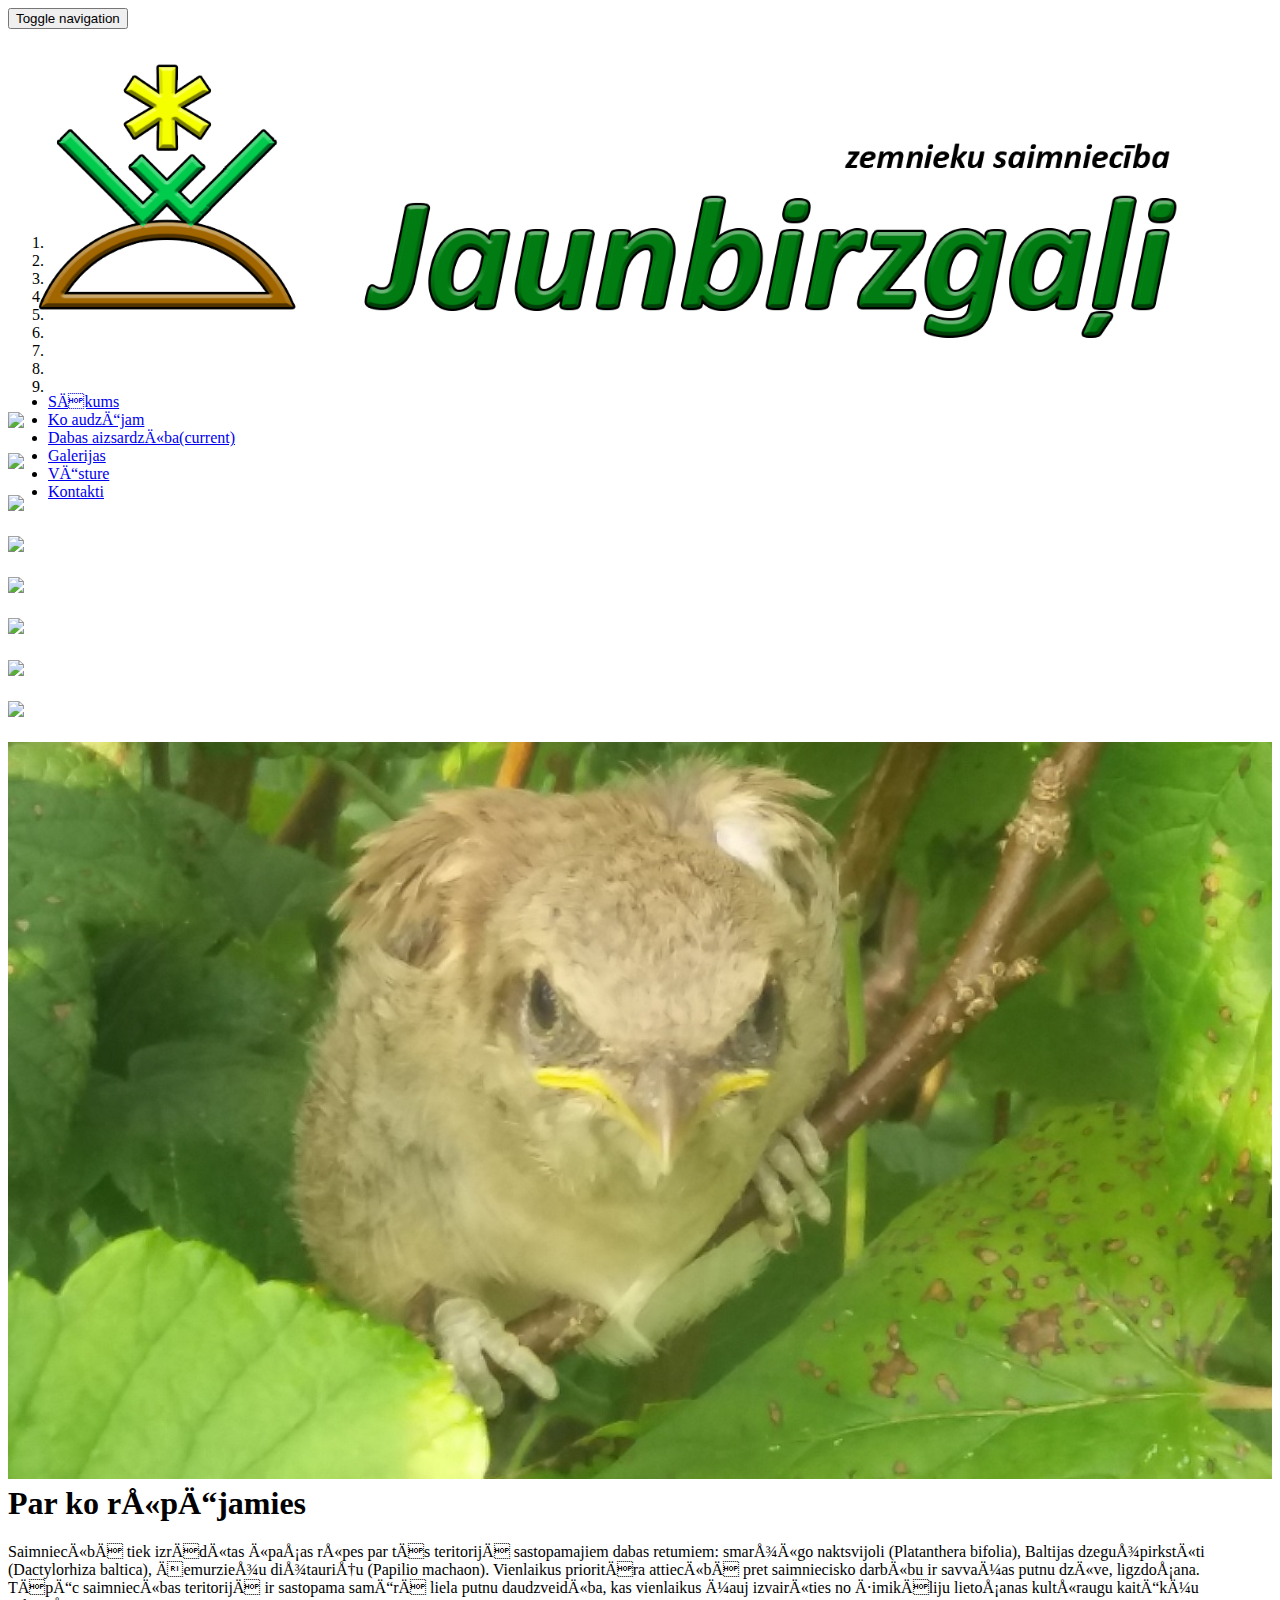
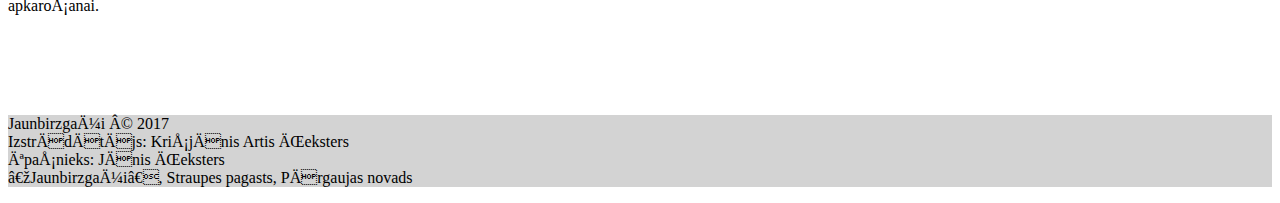
==== DabasAizsardziba.html @ adf0c301 "index > jaunbirzgali.lv" ====
<!DOCTYPE html>
<html lang="lv-LV">
    <head>
        <title>Jaunbirzgaļi zemnieku saimnieciba</title>
        <meta content="Sainmiecībā aizsargājie augi: Smaržīgā naktsvijole, Baltijas dzegužpirkstīte, Čemurziežu dižtauriņš. Putnu daudzveidība ļauj izvairīties no ķimikāliju lietošans" name="description">
        <link rel="stylesheet" href="assets/css/bootstrap.css" media="screen" title="no title" charset="utf-8">
        <link rel="stylesheet" href="assets/css/bootstrap.min.css" media="screen" title="no title" charset="utf-8">
        <link rel="stylesheet" href="assets/css/custom.css" media="screen" title="no title" charset="utf-8">
<link rel="icon" href="assets/img/LittleLogo.png">
            
    </head>
    <body >
      <!-- Fixed navbar -->
    <nav class="navbar navbar-default navbar-fixed-top">
      <div class="container">
        <div class="navbar-header">
          <button type="button" class="navbar-toggle collapsed" data-toggle="collapse" data-target="#navbar" aria-expanded="false" aria-controls="navbar">
            <span class="sr-only">Toggle navigation</span>
            <span class="icon-bar"></span>
            <span class="icon-bar"></span>
            <span class="icon-bar"></span>
          </button>
          <a class="navbar-brand" href="http://jaunbirzgali.lv"><img src="assets/img/Logo_v3.png" alt="z/s Jaunbirzgaļi"></a>
        </div>
        <div id="navbar" class="navbar-collapse collapse">
          <ul class="nav navbar-nav navbar-right">
            <li><a href="http://jaunbirzgali.lv">Sākums</a></li>
            <li><a href="KoAudzejam">Ko audzējam</a></li>
            <li class="active"><a href="DabasAizsardziba">Dabas aizsardzība<span class="sr-only">(current)</span></a></li>
            <li><a href="Galerijas">Galerijas</a></li>
            <li><a href="Vesture">Vēsture</a></li>
            <li><a href="Kontakti">Kontakti</a></li>
          </ul>
        </div><!--/.nav-collapse -->
      </div>
    </nav>
    <div class="container theme-showcase" role="main">
     <div class="row">
        <div class="col-sm-9">
                      <!-- Carousel Card -->
            <div class="card card-raised card-carousel">
              <div id="carousel-example-generic" class="carousel slide" data-ride="carousel">
                <div class="carousel slide" data-ride="carousel">

                  <!-- Indicators -->
                  <ol class="carousel-indicators">
                    <li data-target="#carousel-example-generic" data-slide-to="0" class="active"></li>
                    <li data-target="#carousel-example-generic" data-slide-to="1"></li>
                    <li data-target="#carousel-example-generic" data-slide-to="2"></li>
                    <li data-target="#carousel-example-generic" data-slide-to="3"></li>
                    <li data-target="#carousel-example-generic" data-slide-to="4"></li>
                    <li data-target="#carousel-example-generic" data-slide-to="5"></li>
                    <li data-target="#carousel-example-generic" data-slide-to="6"></li>
                    <li data-target="#carousel-example-generic" data-slide-to="7"></li>
                    <li data-target="#carousel-example-generic" data-slide-to="8"></li>
                  </ol>
                  <!-- Wrapper for slides -->
                  <div class="carousel-inner">
                    <div class="item active">
                      <img src="assets\img\Slider\20160506_143411.jpg">
                      <div class="carousel-caption">
                        <h4></h4>
                      </div>
                    </div>
                    <div class="item">
                      <img src="assets\img\Slider\20160624_213019.jpg">
                      <div class="carousel-caption">
                        <h4></h4>
                      </div>
                    </div>
                    <div class="item">
                      <img src="assets\img\Slider\DSCF1149.jpg">
                      <div class="carousel-caption">
                        <h4></h4>
                      </div>
                    </div>
                    <div class="item">
                      <img src="assets\img\Slider\DSCF2292.jpg">
                      <div class="carousel-caption">
                        <h4></h4>
                      </div>
                    </div>
                    <div class="item">
                      <img src="assets\img\Slider\DSCF3163.jpg">
                      <div class="carousel-caption">
                        <h4></h4>
                      </div>
                    </div>
                    <div class="item">
                      <img src="assets\img\Slider\DSCF4094.jpg">
                      <div class="carousel-caption">
                        <h4></h4>
                      </div>
                    </div>
                    <div class="item">
                      <img src="assets\img\Slider\DSCF5005.jpg">
                      <div class="carousel-caption">
                        <h4></h4>
                      </div>
                    </div>
                    <div class="item">
                      <img src="assets\img\Slider\DSCF5130.JPG">
                      <div class="carousel-caption">
                        <h4></h4>
                      </div>
                    </div>
                    <div class="item">
                      <img src="assets\img\Slider\BrCak.jpg">
                      <div class="carousel-caption">
                        <h4></h4>
                      </div>
                    </div>
                  </div>

                  <!-- Controls -->
                  <div class="shownArrows">
                  <a class="left carousel-control" href="#carousel-example-generic" data-slide="prev">
                    <i class="material-icons"></i>
                  </a>
                  <a class="right carousel-control" href="#carousel-example-generic" data-slide="next">
                    <i class="material-icons"></i>                  
                  </a>
                  </div>
                  <div class="hiddenArrows">
                      <a class="left carousel-control" href="#carousel-example-generic" role="button" data-slide="prev">
                      <div class="left carousel-control2">
                        <span class="glyphicon glyphicon-chevron-left"></span>
                      </div>
                                </a>
                      <a class="right carousel-control" href="#carousel-example-generic" role="button" data-slide="next">
                      <div class="right carousel-control2">
                        <span class="glyphicon glyphicon-chevron-right"></span>
                        </div>
                        </a>
                    </div>
                </div>
              </div>
            </div>
            <!-- End Carousel Card -->
            </div>
            <div class="col-sm-3">
          <div class="page-header">
              <h1>Par ko rūpējamies</h1>
            </div>
            <div class="well">
              <p>Saimniecībā tiek izrādītas īpašas rūpes par tās teritorijā sastopamajiem dabas retumiem: smaržīgo naktsvijoli (Platanthera bifolia), Baltijas dzegužpirkstīti (Dactylorhiza baltica), čemurziežu dižtauriņu (Papilio machaon). Vienlaikus prioritāra attiecībā pret saimniecisko darbību ir savvaļas putnu dzīve, ligzdošana. Tāpēc saimniecības teritorijā ir sastopama samērā liela putnu daudzveidība, kas vienlaikus ļauj izvairīties no ķimikāliju lietošanas kultūraugu kaitēkļu apkarošanai.</p>
            </div>
        </div>
      </div><!-- Row -->
    </div> <!-- /container -->
</body>
<footer class="container-fluid text-center bg-lightgray">

        <div class="copyrights" style="margin-top:25px;">
            <p>Jaunbirzgaļi © 2017
                <br>
                <span>Izstrādātājs: Krišjānis Artis Čeksters</span>
                <br>
                <span>Īpašnieks: Jānis Čeksters</span>
                <br>
                <span>„Jaunbirzgaļi”, Straupes pagasts, Pārgaujas novads</span>
            </p>
        </div>
</footer>



    <script src="https://ajax.googleapis.com/ajax/libs/jquery/2.2.4/jquery.min.js"></script>
    <script type="text/javascript" src="assets/js/bootstrap.js"></script>
    <script type="text/javascript" src="assets/js/bootstrap.min.js"></script>
    <script type="text/javascript" src="assets/js/custom.js"></script>
</html>
---- assets/css/custom.css ----
.fixed-canvas{
    position: absolute;
    z-index: -1;
}
.container.theme-showcase{
    margin-top: 50px;
    padding-top: 20px;
    top: 50px;
    background-color: #ffffff;
}
a.left.carousel-control{
	cursor: url(../img/arrow-left.png), default;
    width: 50%;
    background-image: none;
}
a.right.carousel-control{
	cursor: url(../img/arrow-right.png), default;
    width: 50%;
    background-image: none;
}
.material-icons{
	position: relative;
    top: 5px;
}
#Tab_transition{
	margin: 50px;
}
.navbar-brand{
    padding-top: 0px;
    width: 400px;
}
.navbar-brand img{
    width: 100%;
}
.navbar.navbar-default.navbar-fixed-top{
    height: 95px;
}
.container.theme-showcase{
    margin-top: 95px;
}
.nav.navbar-nav.navbar-right{
    margin-top:44px;
    background-color: #f8f8f8;
}
.item img{
    width: 100%;
}
.hide-bullets {
    list-style:none;
    margin-left: -40px;
    margin-top:20px;
}
.thumbnail {
    padding: 0;
}
.carousel-inner>.item>img, .carousel-inner>.item>a>img {
    width: 100%;
}
#carousel-bounding-box{
    padding-right: 0px;
    padding-left: 0px;
    padding-top: 15px;
}
#Tab_transition {
    margin: 10px 50px 50px 50px;
}
#Kontkti_saimn{
    float: right;
}
.page-header{
    margin-top: -20px;
}
iframe{
    width: 100%;
    height: 500px;
}
.KoAudzejamHead{
    margin-top: 50px;
}
.navbar-default .navbar-collapse, .navbar-default .navbar-form{
    border-color: transparent;
}
.bg-lightgray{
    background-color:LightGray;
    margin-top: 100px;
}
@media (min-width: 992px) and (max-width: 1200px) {
    .navbar-brand{
        padding-top: 0px;
        width: 300px;
    }
    .navbar.navbar-default.navbar-fixed-top{
        height: 75px;
    }
    .container.theme-showcase{
        margin-top: 75px;
    }
    .nav.navbar-nav.navbar-right{
        margin-top:24px;
    }
}
.hiddenArrows{
    display: none;
}
@media (max-width: 991.5px) {
    .carousel-control2.left {
    background-image: -webkit-linear-gradient(left,rgba(0,0,0,.5) 0,rgba(0,0,0,.0001) 100%); 
    background-image: -o-linear-gradient(left,rgba(0,0,0,.7) 0,rgba(0,0,0,.0001) 100%);
    background-image: -webkit-gradient(linear,left top,right top,from(rgba(0,0,0,.5)),to(rgba(0,0,0,.0001))); 
    background-image: linear-gradient(to right,rgba(0,0,0,.7) 0,rgba(0,0,0,.0001) 100%);
    filter: progid:DXImageTransform.Microsoft.gradient(startColorstr='#80000000', endColorstr='#00000000', GradientType=1);
    background-repeat: repeat-x; 
}
.carousel-control2.right {
    right: 0;
    left: auto;
    background-image: -webkit-linear-gradient(left,rgba(0,0,0,.0001) 0,rgba(0,0,0,.5) 100%);
    background-image: -o-linear-gradient(left,rgba(0,0,0,.0001) 0,rgba(0,0,0,.5) 100%);
    background-image: -webkit-gradient(linear,left top,right top,from(rgba(0,0,0,.0001)),to(rgba(0,0,0,.5)));
    background-image: linear-gradient(to right,rgba(0,0,0,.0001) 0,rgba(0,0,0,.5) 100%);
    filter: progid:DXImageTransform.Microsoft.gradient(startColorstr='#00000000', endColorstr='#80000000', GradientType=1);
    background-repeat: repeat-x;
}
.carousel-control2 {
    position: absolute;
    top: 0;
    bottom: 0;
    width: 20%;
}
 .carousel-control .glyphicon-chevron-right{
    right: 25%;
    margin-right: -10px;
}
.carousel-control .glyphicon-chevron-left{
    left: 25%;
    margin-left: -10px;
}
    .shownArrows{
        display: none !important;
    }
    .hiddenArrows{
        display: block;
    }
  .navbar-header {
      float: none;
  }
  .navbar-left,.navbar-right {
      float: none !important;
  }
  .navbar-toggle {
      display: block;
  }
  .navbar-collapse {
      border-top: 1px solid transparent;
      box-shadow: inset 0 1px 0 rgba(255,255,255,0.1);
  }
  .navbar-fixed-top {
      top: 0;
      border-width: 0 0 1px;
  }
  .navbar-collapse.collapse {
      display: none!important;
  }
  .navbar-nav {
      float: none!important;
      margin-top: 7.5px;
  }
  .navbar-nav>li {
      float: none;
  }
  .navbar-nav>li>a {
      padding-top: 10px;
      padding-bottom: 10px;
  }
  .collapse.in{
      display:block !important;
  }
}
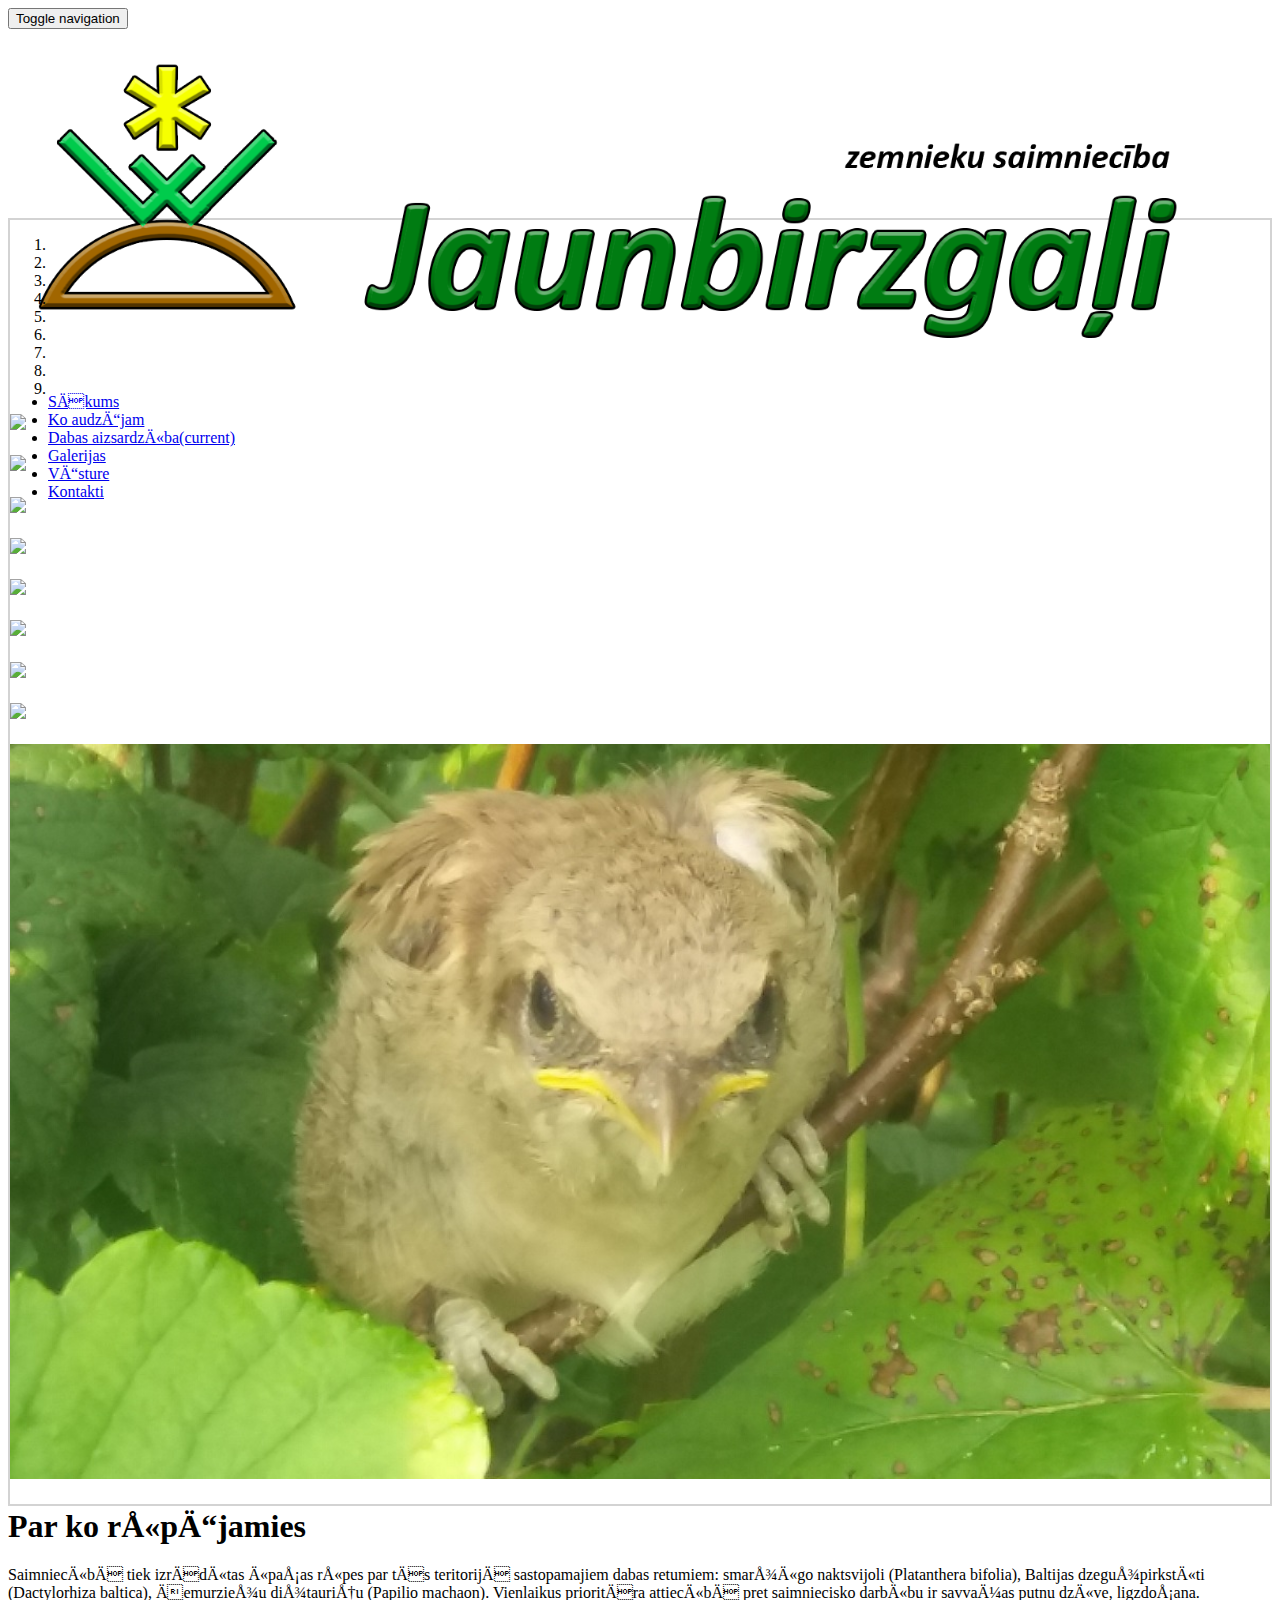
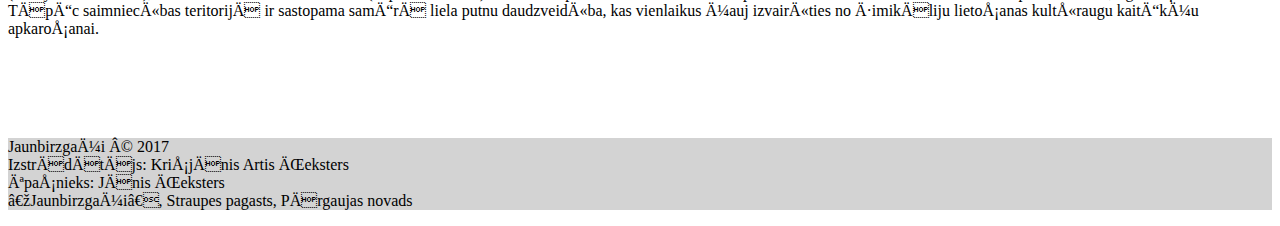
==== commit cbb7b915: "meta data" ====
--- a/DabasAizsardziba.html
+++ b/DabasAizsardziba.html
@@ -1,7 +1,7 @@
 <!DOCTYPE html>
 <html lang="lv-LV">
     <head>
-        <title>Jaunbirzgaļi zemnieku saimnieciba</title>
+        <title>Jaunbirzgaļi, zemnieku saimnieciba|Zemenes|Avenes|Upenes|Dārzeņi</title>
         <meta content="Sainmiecībā aizsargājie augi: Smaržīgā naktsvijole, Baltijas dzegužpirkstīte, Čemurziežu dižtauriņš. Putnu daudzveidība ļauj izvairīties no ķimikāliju lietošans" name="description">
         <link rel="stylesheet" href="assets/css/bootstrap.css" media="screen" title="no title" charset="utf-8">
         <link rel="stylesheet" href="assets/css/bootstrap.min.css" media="screen" title="no title" charset="utf-8">
--- a/assets/css/custom.css
+++ b/assets/css/custom.css
@@ -175,4 +175,20 @@
   .collapse.in{
       display:block !important;
   }
+}
+.table.table-striped{
+    border-bottom: 1px solid lightgrey;
+}
+.carousel.slide{
+    border: 1px solid lightgray;
+}
+.tab-content{
+    border: 1px solid lightgray;
+    border-top: none;
+}
+.tab-pane.fade p:first-child{
+    padding-top: 10px;
+}
+.tab-pane.fade p{
+    padding: 0 10px 0 10px;
 }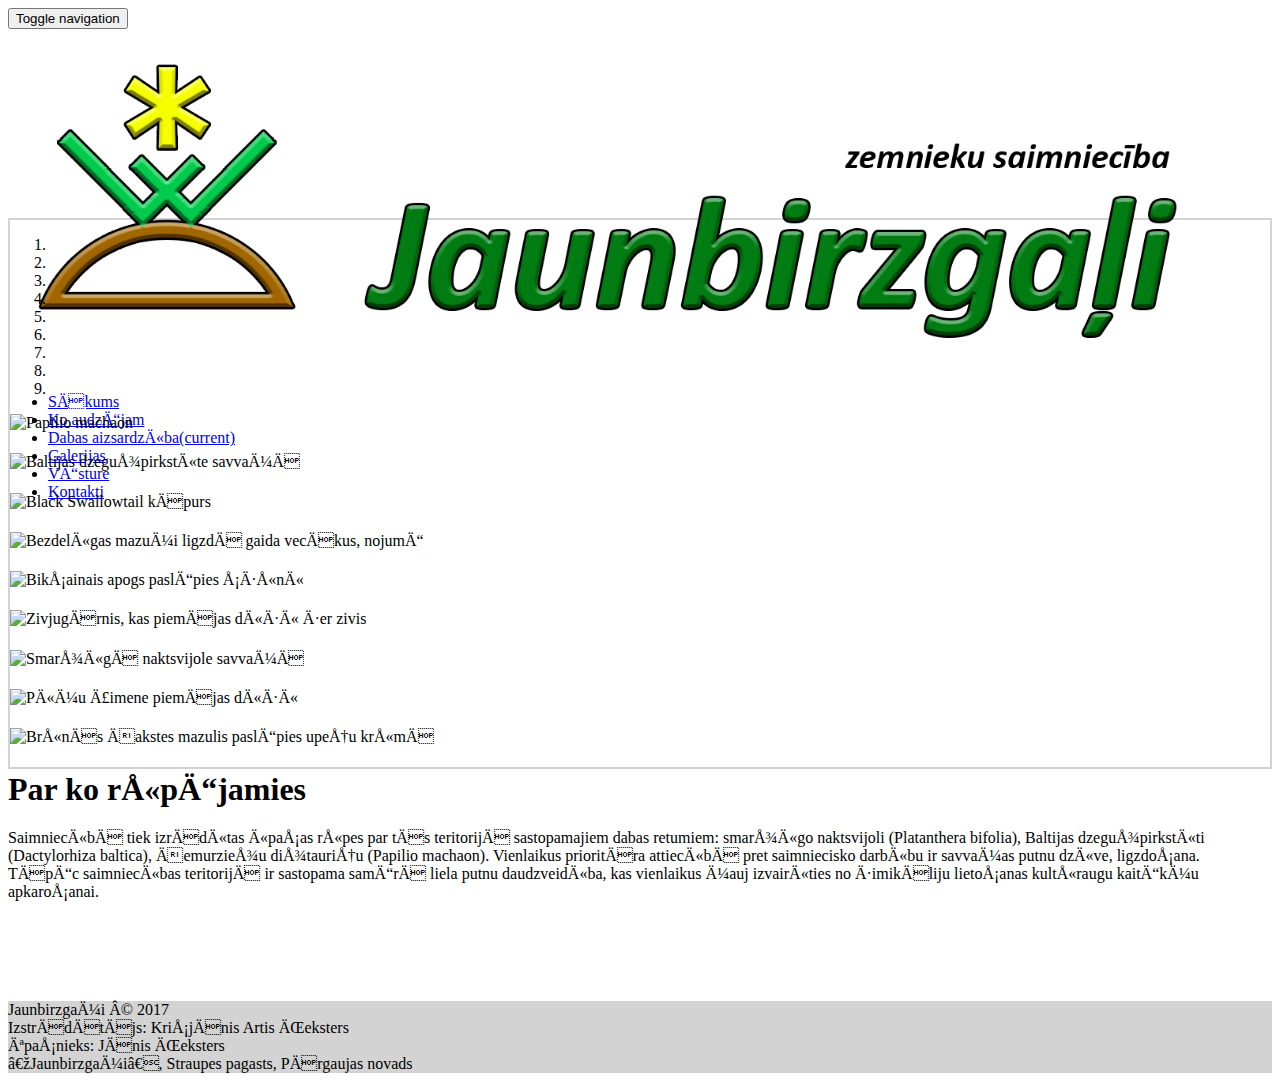
==== commit 2a6751f1: "some file optimizatioon" ====
--- a/DabasAizsardziba.html
+++ b/DabasAizsardziba.html
@@ -3,9 +3,8 @@
     <head>
         <title>Jaunbirzgaļi, zemnieku saimnieciba|Zemenes|Avenes|Upenes|Dārzeņi</title>
         <meta content="Sainmiecībā aizsargājie augi: Smaržīgā naktsvijole, Baltijas dzegužpirkstīte, Čemurziežu dižtauriņš. Putnu daudzveidība ļauj izvairīties no ķimikāliju lietošans" name="description">
-        <link rel="stylesheet" href="assets/css/bootstrap.css" media="screen" title="no title" charset="utf-8">
         <link rel="stylesheet" href="assets/css/bootstrap.min.css" media="screen" title="no title" charset="utf-8">
-        <link rel="stylesheet" href="assets/css/custom.css" media="screen" title="no title" charset="utf-8">
+        <link rel="stylesheet" href="assets/css/custom.min.css" media="screen" title="no title" charset="utf-8">
 <link rel="icon" href="assets/img/LittleLogo.png">
             
     </head>
@@ -57,55 +56,55 @@
                   <!-- Wrapper for slides -->
                   <div class="carousel-inner">
                     <div class="item active">
-                      <img src="assets\img\Slider\20160506_143411.jpg">
+                      <img src="assets\img\Slider\Papilio_machaon.jpg" alt="Papilio machaon">
                       <div class="carousel-caption">
                         <h4></h4>
                       </div>
                     </div>
                     <div class="item">
-                      <img src="assets\img\Slider\20160624_213019.jpg">
+                      <img src="assets\img\Slider\Baltijas_dzeguzpirkstite.jpg" alt="Baltijas dzegužpirkstīte savvaļā">
                       <div class="carousel-caption">
                         <h4></h4>
                       </div>
                     </div>
                     <div class="item">
-                      <img src="assets\img\Slider\DSCF1149.jpg">
+                      <img src="assets\img\Slider\Black_swallowtail_kapurs.jpg" alt="Black Swallowtail kāpurs">
                       <div class="carousel-caption">
                         <h4></h4>
                       </div>
                     </div>
                     <div class="item">
-                      <img src="assets\img\Slider\DSCF2292.jpg">
+                      <img src="assets\img\Slider\Bezdeligas_mazuli_ligzda_nojume.jpg" alt="Bezdelīgas mazuļi ligzdā gaida vecākus, nojumē">
                       <div class="carousel-caption">
                         <h4></h4>
                       </div>
                     </div>
                     <div class="item">
-                      <img src="assets\img\Slider\DSCF3163.jpg">
+                      <img src="assets\img\Slider\Biksainais_apogs_skuni.jpg" alt="Bikšainais apogs paslēpies šķūnī">
                       <div class="carousel-caption">
                         <h4></h4>
                       </div>
                     </div>
                     <div class="item">
-                      <img src="assets\img\Slider\DSCF4094.jpg">
+                      <img src="assets\img\Slider\Zivjugarnis_piemajas_diki.jpg" alt="Zivjugārnis, kas piemājas dīķī ķer zivis">
                       <div class="carousel-caption">
                         <h4></h4>
                       </div>
                     </div>
                     <div class="item">
-                      <img src="assets\img\Slider\DSCF5005.jpg">
+                      <img src="assets\img\Slider\Smarziga_naktsvijole_savvala.jpg" alt="Smaržīgā naktsvijole savvaļā">
                       <div class="carousel-caption">
                         <h4></h4>
                       </div>
                     </div>
                     <div class="item">
-                      <img src="assets\img\Slider\DSCF5130.JPG">
+                      <img src="assets\img\Slider\Pilu_gimene_piemajas_diki.JPG" alt="Pīļu ģimene piemājas dīķī">
                       <div class="carousel-caption">
                         <h4></h4>
                       </div>
                     </div>
                     <div class="item">
-                      <img src="assets\img\Slider\BrCak.jpg">
+                      <img src="assets\img\Slider\Brunas_cakstes_mazulis_upenu_kruma.jpg" alt="Brūnās čakstes mazulis paslēpies upeņu krūmā">
                       <div class="carousel-caption">
                         <h4></h4>
                       </div>
@@ -151,7 +150,7 @@
 </body>
 <footer class="container-fluid text-center bg-lightgray">
 
-        <div class="copyrights" style="margin-top:25px;">
+        <div class="copyrights">
             <p>Jaunbirzgaļi © 2017
                 <br>
                 <span>Izstrādātājs: Krišjānis Artis Čeksters</span>
@@ -166,7 +165,16 @@
 
 
     <script src="https://ajax.googleapis.com/ajax/libs/jquery/2.2.4/jquery.min.js"></script>
-    <script type="text/javascript" src="assets/js/bootstrap.js"></script>
     <script type="text/javascript" src="assets/js/bootstrap.min.js"></script>
-    <script type="text/javascript" src="assets/js/custom.js"></script>
+    <script type="text/javascript" src="assets/js/custom.min.js"></script>
+    <script>
+  (function(i,s,o,g,r,a,m){i['GoogleAnalyticsObject']=r;i[r]=i[r]||function(){
+  (i[r].q=i[r].q||[]).push(arguments)},i[r].l=1*new Date();a=s.createElement(o),
+  m=s.getElementsByTagName(o)[0];a.async=1;a.src=g;m.parentNode.insertBefore(a,m)
+  })(window,document,'script','https://www.google-analytics.com/analytics.js','ga');
+
+  ga('create', 'UA-98202369-1', 'auto');
+  ga('send', 'pageview');
+
+</script>
 </html>
--- a/assets/css/custom.min.css
+++ b/assets/css/custom.min.css
@@ -0,0 +1 @@
+.fixed-canvas{position:absolute;z-index:-1}.container.theme-showcase{margin-top:50px;padding-top:20px;top:50px;background-color:#fff}a.left.carousel-control{cursor:url(../img/arrow-left.png),default;width:50%;background-image:none}a.right.carousel-control{cursor:url(../img/arrow-right.png),default;width:50%;background-image:none}.material-icons{position:relative;top:5px}#Tab_transition{margin:50px}.navbar-brand{padding-top:0;width:400px}.navbar-brand img{width:100%}.navbar.navbar-default.navbar-fixed-top{height:95px}.container.theme-showcase{margin-top:95px}.nav.navbar-nav.navbar-right{margin-top:44px;background-color:#f8f8f8}.item img{width:100%}.hide-bullets{list-style:none;margin-left:-40px;margin-top:20px}.thumbnail{padding:0}.carousel-inner>.item>img,.carousel-inner>.item>a>img{width:100%}#carousel-bounding-box{padding-right:0;padding-left:0;padding-top:15px}#Tab_transition{margin:10px 50px 50px}#Kontkti_saimn{float:right}.page-header{margin-top:-20px}iframe{width:100%;height:500px}.KoAudzejamHead{margin-top:50px}.navbar-default .navbar-collapse,.navbar-default .navbar-form{border-color:transparent}.bg-lightgray{background-color:LightGray;margin-top:100px}@media (min-width: 992px) and (max-width: 1200px){.navbar-brand{padding-top:0;width:300px}.navbar.navbar-default.navbar-fixed-top{height:75px}.container.theme-showcase{margin-top:75px}.nav.navbar-nav.navbar-right{margin-top:24px}}.hiddenArrows{display:none}@media (max-width: 991.5px){.carousel-control2.left{background-image:-webkit-linear-gradient(left,rgba(0,0,0,.5) 0,rgba(0,0,0,.0001) 100%);background-image:-o-linear-gradient(left,rgba(0,0,0,.7) 0,rgba(0,0,0,.0001) 100%);background-image:-webkit-gradient(linear,left top,right top,from(rgba(0,0,0,.5)),to(rgba(0,0,0,.0001)));background-image:linear-gradient(to right,rgba(0,0,0,.7) 0,rgba(0,0,0,.0001) 100%);filter:progid:DXImageTransform.Microsoft.gradient(startColorstr='#80000000',endColorstr='#00000000',GradientType=1);background-repeat:repeat-x}.carousel-control2.right{right:0;left:auto;background-image:-webkit-linear-gradient(left,rgba(0,0,0,.0001) 0,rgba(0,0,0,.5) 100%);background-image:-o-linear-gradient(left,rgba(0,0,0,.0001) 0,rgba(0,0,0,.5) 100%);background-image:-webkit-gradient(linear,left top,right top,from(rgba(0,0,0,.0001)),to(rgba(0,0,0,.5)));background-image:linear-gradient(to right,rgba(0,0,0,.0001) 0,rgba(0,0,0,.5) 100%);filter:progid:DXImageTransform.Microsoft.gradient(startColorstr='#00000000',endColorstr='#80000000',GradientType=1);background-repeat:repeat-x}.carousel-control2{position:absolute;top:0;bottom:0;width:20%}.carousel-control .glyphicon-chevron-right{right:25%;margin-right:-10px}.carousel-control .glyphicon-chevron-left{left:25%;margin-left:-10px}.shownArrows{display:none!important}.hiddenArrows{display:block}.navbar-header{float:none}.navbar-left,.navbar-right{float:none!important}.navbar-toggle{display:block}.navbar-collapse{border-top:1px solid transparent;box-shadow:inset 0 1px 0 rgba(255,255,255,0.1)}.navbar-fixed-top{top:0;border-width:0 0 1px}.navbar-collapse.collapse{display:none!important}.navbar-nav{float:none!important;margin-top:7.5px}.navbar-nav>li{float:none}.navbar-nav>li>a{padding-top:10px;padding-bottom:10px}.collapse.in{display:block!important}}.table.table-striped{border-bottom:1px solid #d3d3d3}.carousel.slide{border:1px solid lightgray}.tab-content{border:1px solid lightgray;border-top:none}.tab-pane.fade p:first-child{padding-top:10px}.tab-pane.fade p{padding:0 10px}.copyrights{margin-top:25px}h2{font-size:14px;margin:0 auto;height:20px}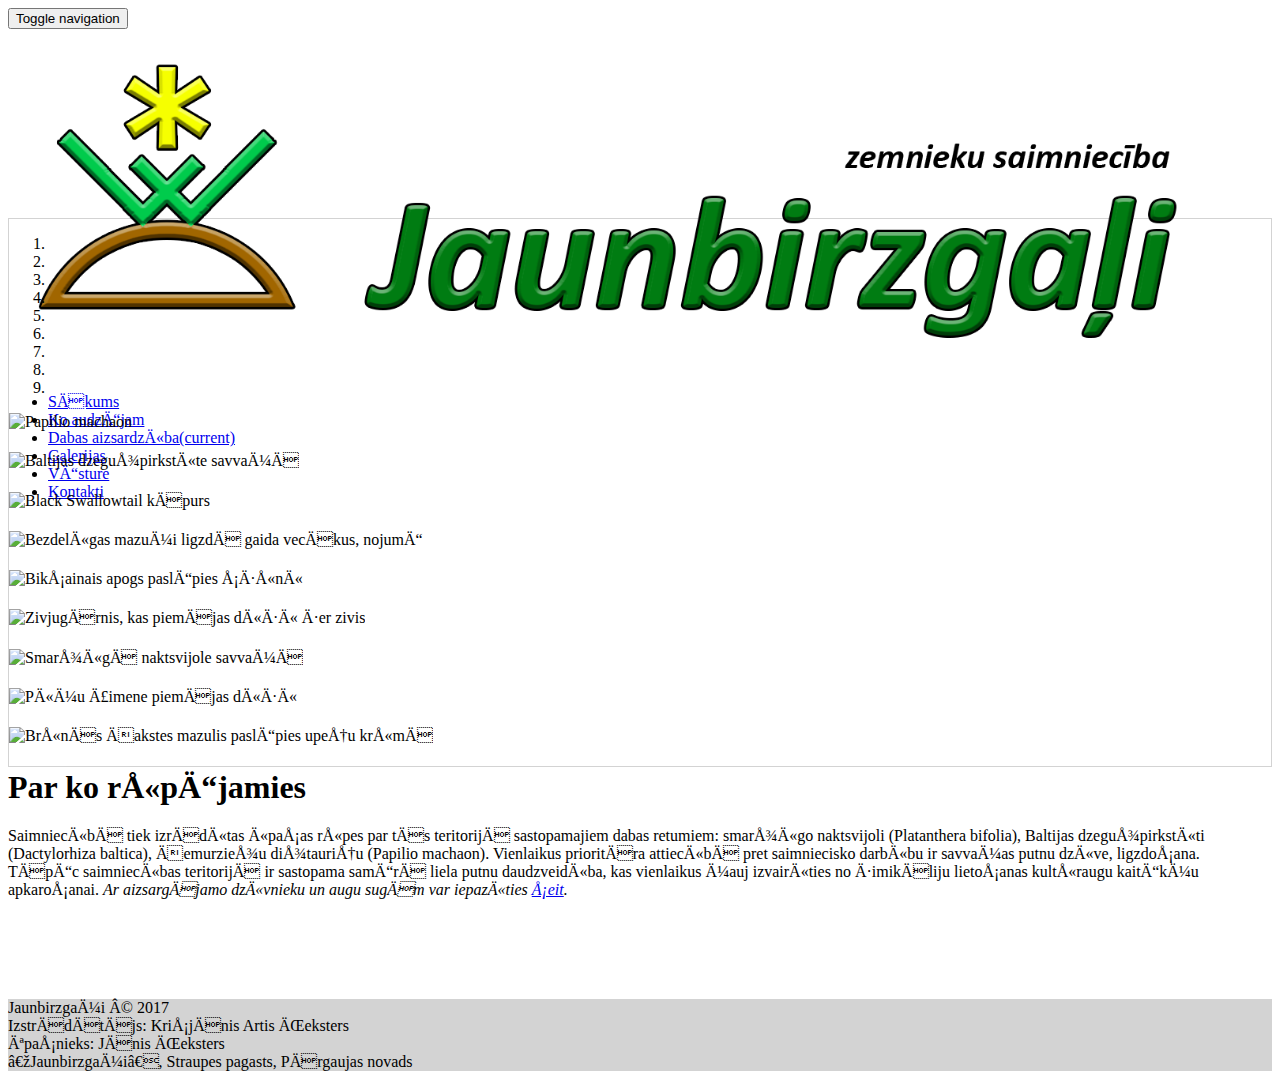
==== commit 0b72fe49: "update" ====
--- a/DabasAizsardziba.html
+++ b/DabasAizsardziba.html
@@ -35,12 +35,10 @@
     </nav>
     <div class="container theme-showcase" role="main">
      <div class="row">
-        <div class="col-sm-9">
+        <div class="col-md-10 col-md-offset-1">
                       <!-- Carousel Card -->
             <div class="card card-raised card-carousel">
               <div id="carousel-example-generic" class="carousel slide" data-ride="carousel">
-                <div class="carousel slide" data-ride="carousel">
-
                   <!-- Indicators -->
                   <ol class="carousel-indicators">
                     <li data-target="#carousel-example-generic" data-slide-to="0" class="active"></li>
@@ -133,19 +131,18 @@
                         </a>
                     </div>
                 </div>
-              </div>
             </div>
             <!-- End Carousel Card -->
             </div>
-            <div class="col-sm-3">
+          </div><!-- Row -->
           <div class="page-header">
               <h1>Par ko rūpējamies</h1>
             </div>
             <div class="well">
-              <p>Saimniecībā tiek izrādītas īpašas rūpes par tās teritorijā sastopamajiem dabas retumiem: smaržīgo naktsvijoli (Platanthera bifolia), Baltijas dzegužpirkstīti (Dactylorhiza baltica), čemurziežu dižtauriņu (Papilio machaon). Vienlaikus prioritāra attiecībā pret saimniecisko darbību ir savvaļas putnu dzīve, ligzdošana. Tāpēc saimniecības teritorijā ir sastopama samērā liela putnu daudzveidība, kas vienlaikus ļauj izvairīties no ķimikāliju lietošanas kultūraugu kaitēkļu apkarošanai.</p>
+              <p>Saimniecībā tiek izrādītas īpašas rūpes par tās teritorijā sastopamajiem dabas retumiem: smaržīgo naktsvijoli (Platanthera bifolia), Baltijas dzegužpirkstīti (Dactylorhiza baltica), čemurziežu dižtauriņu (Papilio machaon). Vienlaikus prioritāra attiecībā pret saimniecisko darbību ir savvaļas putnu dzīve, ligzdošana. Tāpēc saimniecības teritorijā ir sastopama samērā liela putnu daudzveidība, kas vienlaikus ļauj izvairīties no ķimikāliju lietošanas kultūraugu kaitēkļu apkarošanai. <i>Ar aizsargājamo dzīvnieku un augu sugām var iepazīties <a href="http://latvijas.daba.lv/aizsardziba/augi_dzivnieki/">šeit</a>.</i></p>
             </div>
-        </div>
-      </div><!-- Row -->
+        
+
     </div> <!-- /container -->
 </body>
 <footer class="container-fluid text-center bg-lightgray">
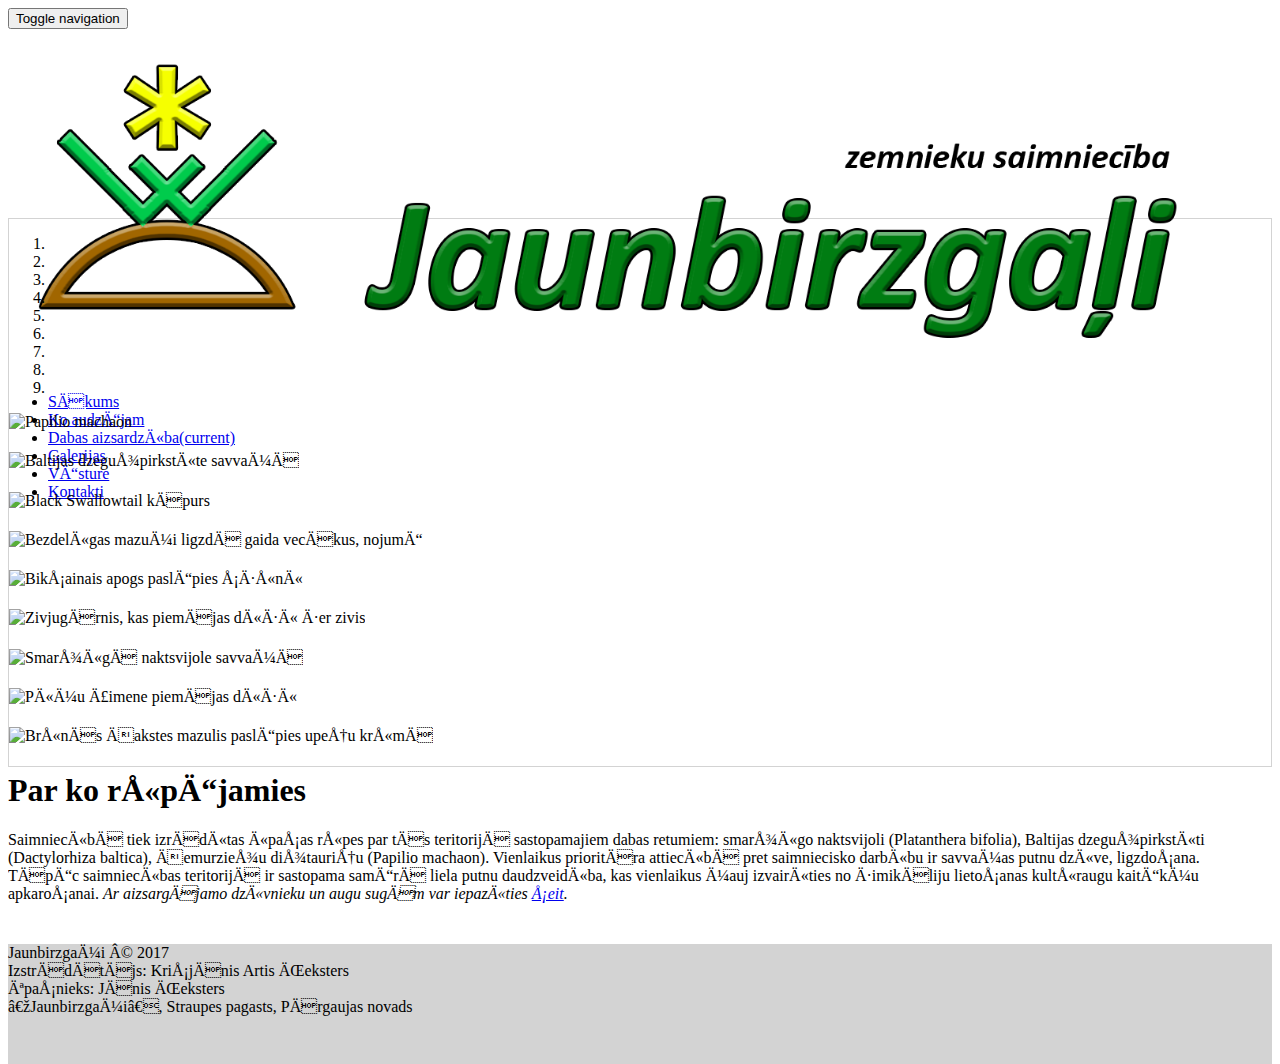
==== commit 918e2d8a: "footer salabošan" ====
--- a/DabasAizsardziba.html
+++ b/DabasAizsardziba.html
@@ -33,6 +33,8 @@
         </div><!--/.nav-collapse -->
       </div>
     </nav>
+    <div id="wrap">
+    <div id="main">
     <div class="container theme-showcase" role="main">
      <div class="row">
         <div class="col-md-10 col-md-offset-1">
@@ -139,12 +141,14 @@
               <h1>Par ko rūpējamies</h1>
             </div>
             <div class="well">
-              <p>Saimniecībā tiek izrādītas īpašas rūpes par tās teritorijā sastopamajiem dabas retumiem: smaržīgo naktsvijoli (Platanthera bifolia), Baltijas dzegužpirkstīti (Dactylorhiza baltica), čemurziežu dižtauriņu (Papilio machaon). Vienlaikus prioritāra attiecībā pret saimniecisko darbību ir savvaļas putnu dzīve, ligzdošana. Tāpēc saimniecības teritorijā ir sastopama samērā liela putnu daudzveidība, kas vienlaikus ļauj izvairīties no ķimikāliju lietošanas kultūraugu kaitēkļu apkarošanai. <i>Ar aizsargājamo dzīvnieku un augu sugām var iepazīties <a href="http://latvijas.daba.lv/aizsardziba/augi_dzivnieki/">šeit</a>.</i></p>
+              <p>Saimniecībā tiek izrādītas īpašas rūpes par tās teritorijā sastopamajiem dabas retumiem: smaržīgo naktsvijoli (Platanthera bifolia), Baltijas dzegužpirkstīti (Dactylorhiza baltica), čemurziežu dižtauriņu (Papilio machaon). Vienlaikus prioritāra attiecībā pret saimniecisko darbību ir savvaļas putnu dzīve, ligzdošana. Tāpēc saimniecības teritorijā ir sastopama samērā liela putnu daudzveidība, kas vienlaikus ļauj izvairīties no ķimikāliju lietošanas kultūraugu kaitēkļu apkarošanai. <i>Ar aizsargājamo dzīvnieku un augu sugām var iepazīties <a target="_blank" href="http://latvijas.daba.lv/aizsardziba/augi_dzivnieki/">šeit</a>.</i></p>
             </div>
         
 
     </div> <!-- /container -->
-</body>
+    </div>
+    </div>
+
 <footer class="container-fluid text-center bg-lightgray">
 
         <div class="copyrights">
@@ -158,7 +162,7 @@
             </p>
         </div>
 </footer>
-
+</body>
 
 
     <script src="https://ajax.googleapis.com/ajax/libs/jquery/2.2.4/jquery.min.js"></script>
--- a/assets/css/custom.min.css
+++ b/assets/css/custom.min.css
@@ -1 +1 @@
-.fixed-canvas{position:absolute;z-index:-1}.container.theme-showcase{margin-top:50px;padding-top:20px;top:50px;background-color:#fff}a.left.carousel-control{cursor:url(../img/arrow-left.png),default;width:50%;background-image:none}a.right.carousel-control{cursor:url(../img/arrow-right.png),default;width:50%;background-image:none}.material-icons{position:relative;top:5px}#Tab_transition{margin:50px}.navbar-brand{padding-top:0;width:400px}.navbar-brand img{width:100%}.navbar.navbar-default.navbar-fixed-top{height:95px}.container.theme-showcase{margin-top:95px}.nav.navbar-nav.navbar-right{margin-top:44px;background-color:#f8f8f8}.item img{width:100%}.hide-bullets{list-style:none;margin-left:-40px;margin-top:20px}.thumbnail{padding:0}.carousel-inner>.item>img,.carousel-inner>.item>a>img{width:100%}#carousel-bounding-box{padding-right:0;padding-left:0;padding-top:15px}#Tab_transition{margin:10px 50px 50px}#Kontkti_saimn{float:right}.page-header{margin-top:-20px}iframe{width:100%;height:500px}.KoAudzejamHead{margin-top:50px}.navbar-default .navbar-collapse,.navbar-default .navbar-form{border-color:transparent}.bg-lightgray{background-color:LightGray;margin-top:100px}@media (min-width: 992px) and (max-width: 1200px){.navbar-brand{padding-top:0;width:300px}.navbar.navbar-default.navbar-fixed-top{height:75px}.container.theme-showcase{margin-top:75px}.nav.navbar-nav.navbar-right{margin-top:24px}}.hiddenArrows{display:none}@media (max-width: 991.5px){.carousel-control2.left{background-image:-webkit-linear-gradient(left,rgba(0,0,0,.5) 0,rgba(0,0,0,.0001) 100%);background-image:-o-linear-gradient(left,rgba(0,0,0,.7) 0,rgba(0,0,0,.0001) 100%);background-image:-webkit-gradient(linear,left top,right top,from(rgba(0,0,0,.5)),to(rgba(0,0,0,.0001)));background-image:linear-gradient(to right,rgba(0,0,0,.7) 0,rgba(0,0,0,.0001) 100%);filter:progid:DXImageTransform.Microsoft.gradient(startColorstr='#80000000',endColorstr='#00000000',GradientType=1);background-repeat:repeat-x}.carousel-control2.right{right:0;left:auto;background-image:-webkit-linear-gradient(left,rgba(0,0,0,.0001) 0,rgba(0,0,0,.5) 100%);background-image:-o-linear-gradient(left,rgba(0,0,0,.0001) 0,rgba(0,0,0,.5) 100%);background-image:-webkit-gradient(linear,left top,right top,from(rgba(0,0,0,.0001)),to(rgba(0,0,0,.5)));background-image:linear-gradient(to right,rgba(0,0,0,.0001) 0,rgba(0,0,0,.5) 100%);filter:progid:DXImageTransform.Microsoft.gradient(startColorstr='#00000000',endColorstr='#80000000',GradientType=1);background-repeat:repeat-x}.carousel-control2{position:absolute;top:0;bottom:0;width:20%}.carousel-control .glyphicon-chevron-right{right:25%;margin-right:-10px}.carousel-control .glyphicon-chevron-left{left:25%;margin-left:-10px}.shownArrows{display:none!important}.hiddenArrows{display:block}.navbar-header{float:none}.navbar-left,.navbar-right{float:none!important}.navbar-toggle{display:block}.navbar-collapse{border-top:1px solid transparent;box-shadow:inset 0 1px 0 rgba(255,255,255,0.1)}.navbar-fixed-top{top:0;border-width:0 0 1px}.navbar-collapse.collapse{display:none!important}.navbar-nav{float:none!important;margin-top:7.5px}.navbar-nav>li{float:none}.navbar-nav>li>a{padding-top:10px;padding-bottom:10px}.collapse.in{display:block!important}}.table.table-striped{border-bottom:1px solid #d3d3d3}.carousel.slide{border:1px solid lightgray}.tab-content{border:1px solid lightgray;border-top:none}.tab-pane.fade p:first-child{padding-top:10px}.tab-pane.fade p{padding:0 10px}.copyrights{margin-top:25px}h2{font-size:14px;margin:0 auto;height:20px}+.fixed-canvas{position:absolute;z-index:-1}.container.theme-showcase{margin-top:50px;padding-top:20px;top:50px;background-color:#fff}a.left.carousel-control{cursor:url(../img/arrow-left.png),default;width:50%;background-image:none}a.right.carousel-control{cursor:url(../img/arrow-right.png),default;width:50%;background-image:none}.material-icons{position:relative;top:5px}#Tab_transition{margin:50px}.navbar-brand{padding-top:0;width:400px}.navbar-brand img{width:100%}.navbar.navbar-default.navbar-fixed-top{height:95px}.container.theme-showcase{margin-top:95px}.nav.navbar-nav.navbar-right{margin-top:44px;background-color:#f8f8f8}.item img{width:100%}.hide-bullets{list-style:none;margin-left:-40px;margin-top:20px}.thumbnail{padding:0}.carousel-inner>.item>img,.carousel-inner>.item>a>img{width:100%}#carousel-bounding-box{padding-right:0;padding-left:0;padding-top:15px}#Tab_transition{margin:10px 50px 50px}#Kontkti_saimn{float:right}.page-header{margin-top:-20px}iframe{width:100%;height:500px}.KoAudzejamHead{margin-top:50px}.navbar-default .navbar-collapse,.navbar-default .navbar-form{border-color:transparent}.bg-lightgray{background-color:LightGray}@media (min-width: 992px) and (max-width: 1200px){.navbar-brand{padding-top:0;width:300px}.navbar.navbar-default.navbar-fixed-top{height:75px}.container.theme-showcase{margin-top:75px}.nav.navbar-nav.navbar-right{margin-top:24px}}.hiddenArrows{display:none}@media (max-width: 991.5px){.carousel-control2.left{background-image:-webkit-linear-gradient(left,rgba(0,0,0,.5) 0,rgba(0,0,0,.0001) 100%);background-image:-o-linear-gradient(left,rgba(0,0,0,.7) 0,rgba(0,0,0,.0001) 100%);background-image:-webkit-gradient(linear,left top,right top,from(rgba(0,0,0,.5)),to(rgba(0,0,0,.0001)));background-image:linear-gradient(to right,rgba(0,0,0,.7) 0,rgba(0,0,0,.0001) 100%);filter:progid:DXImageTransform.Microsoft.gradient(startColorstr='#80000000',endColorstr='#00000000',GradientType=1);background-repeat:repeat-x}.carousel-control2.right{right:0;left:auto;background-image:-webkit-linear-gradient(left,rgba(0,0,0,.0001) 0,rgba(0,0,0,.5) 100%);background-image:-o-linear-gradient(left,rgba(0,0,0,.0001) 0,rgba(0,0,0,.5) 100%);background-image:-webkit-gradient(linear,left top,right top,from(rgba(0,0,0,.0001)),to(rgba(0,0,0,.5)));background-image:linear-gradient(to right,rgba(0,0,0,.0001) 0,rgba(0,0,0,.5) 100%);filter:progid:DXImageTransform.Microsoft.gradient(startColorstr='#00000000',endColorstr='#80000000',GradientType=1);background-repeat:repeat-x}.carousel-control2{position:absolute;top:0;bottom:0;width:20%}.carousel-control .glyphicon-chevron-right{right:25%;margin-right:-10px}.carousel-control .glyphicon-chevron-left{left:25%;margin-left:-10px}.shownArrows{display:none!important}.hiddenArrows{display:block}.navbar-header{float:none}.navbar-left,.navbar-right{float:none!important}.navbar-toggle{display:block}.navbar-collapse{border-top:1px solid transparent;box-shadow:inset 0 1px 0 rgba(255,255,255,0.1)}.navbar-fixed-top{top:0;border-width:0 0 1px}.navbar-collapse.collapse{display:none!important}.navbar-nav{float:none!important;margin-top:7.5px}.navbar-nav>li{float:none}.navbar-nav>li>a{padding-top:10px;padding-bottom:10px}.collapse.in{display:block!important}}.table.table-striped{border-bottom:1px solid #d3d3d3}.carousel.slide{border:1px solid lightgray;margin-bottom:25px}.tab-content{border:1px solid lightgray;border-top:none}.tab-pane.fade p:first-child{padding-top:10px}.tab-pane.fade p{padding:0 10px}.copyrights{margin-top:25px}h2{font-size:14px;margin:0 auto;height:20px}.carousel-caption{text-shadow:-1px 0 black,0 1px black,1px 0 black,0 -1px #000}h3{text-align:center;text-decoration:underline;color:#d86666}html,body{height:100%}#main{overflow:auto;padding-bottom:120px}#wrap{min-height:100%}footer{position:relative;margin-top:-120px;height:120px;clear:both}body:before{content:"";height:100%;float:left;width:0;margin-top:-32767px}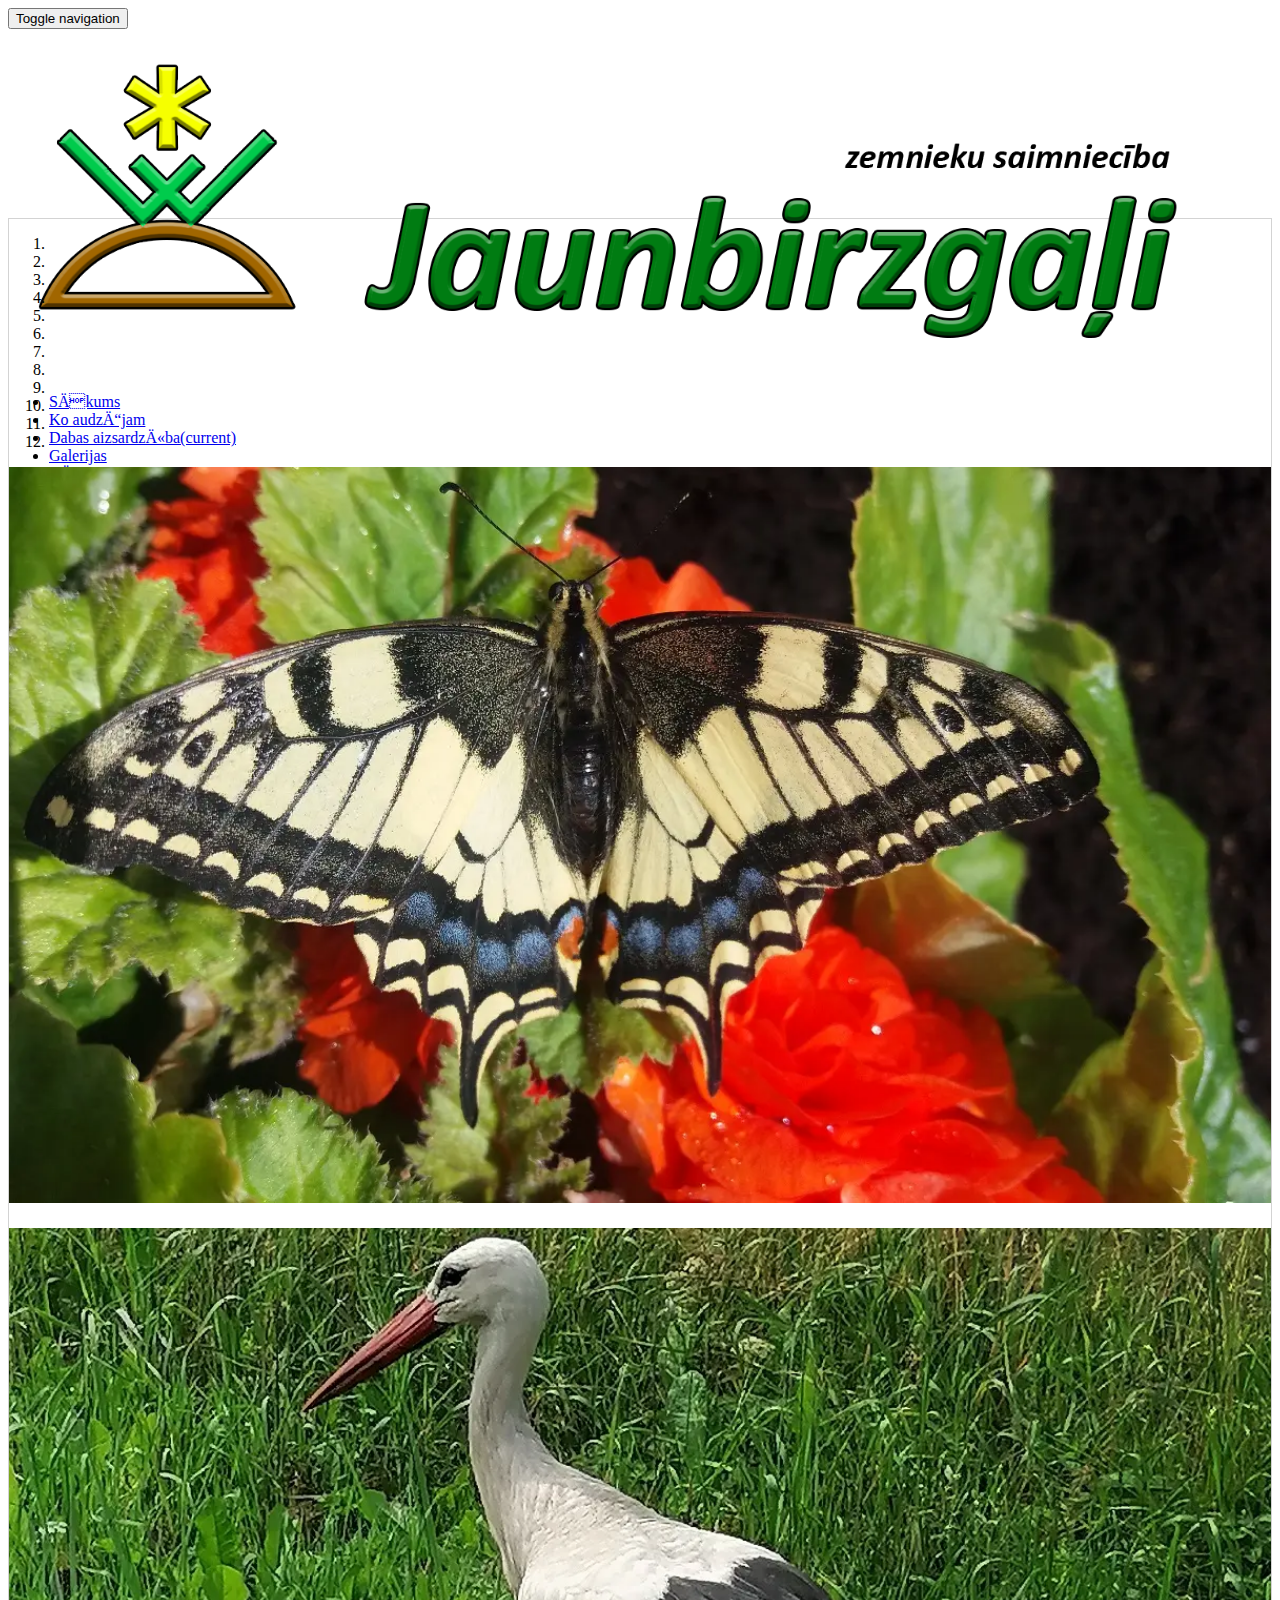
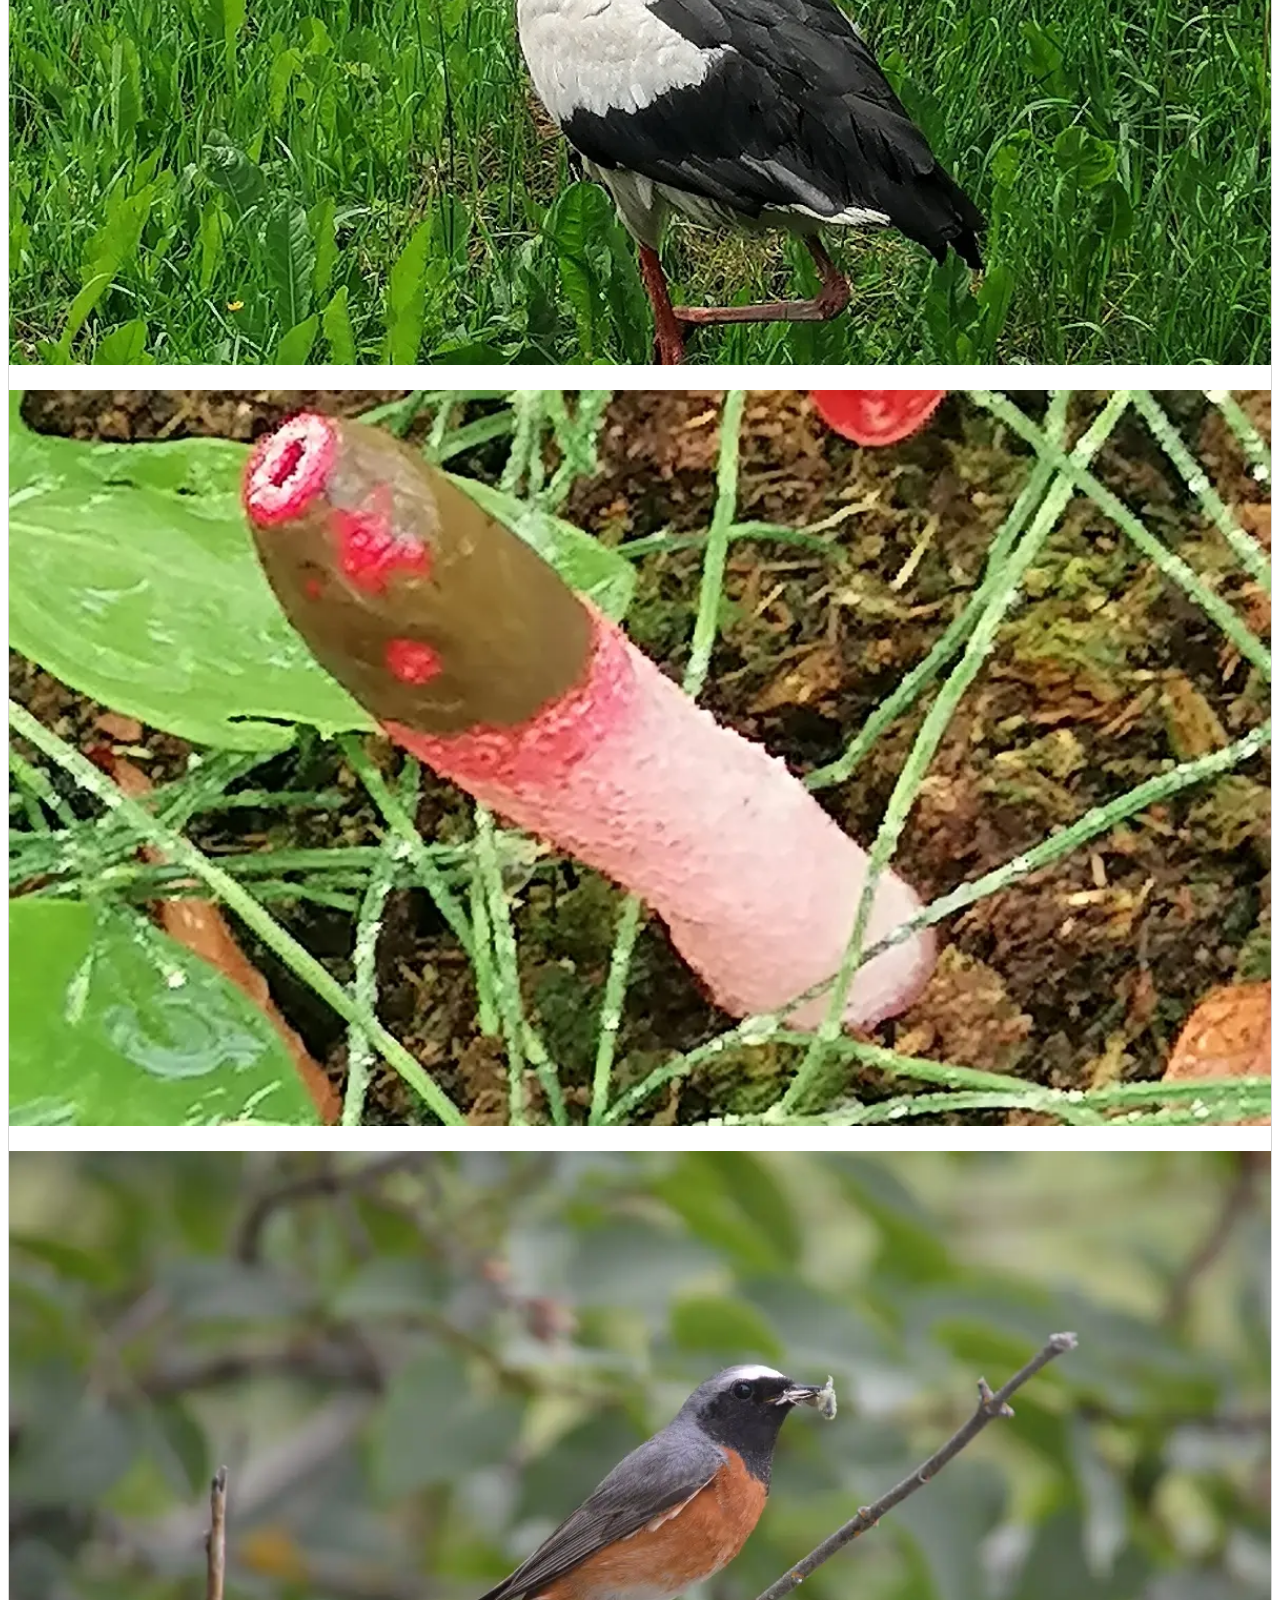
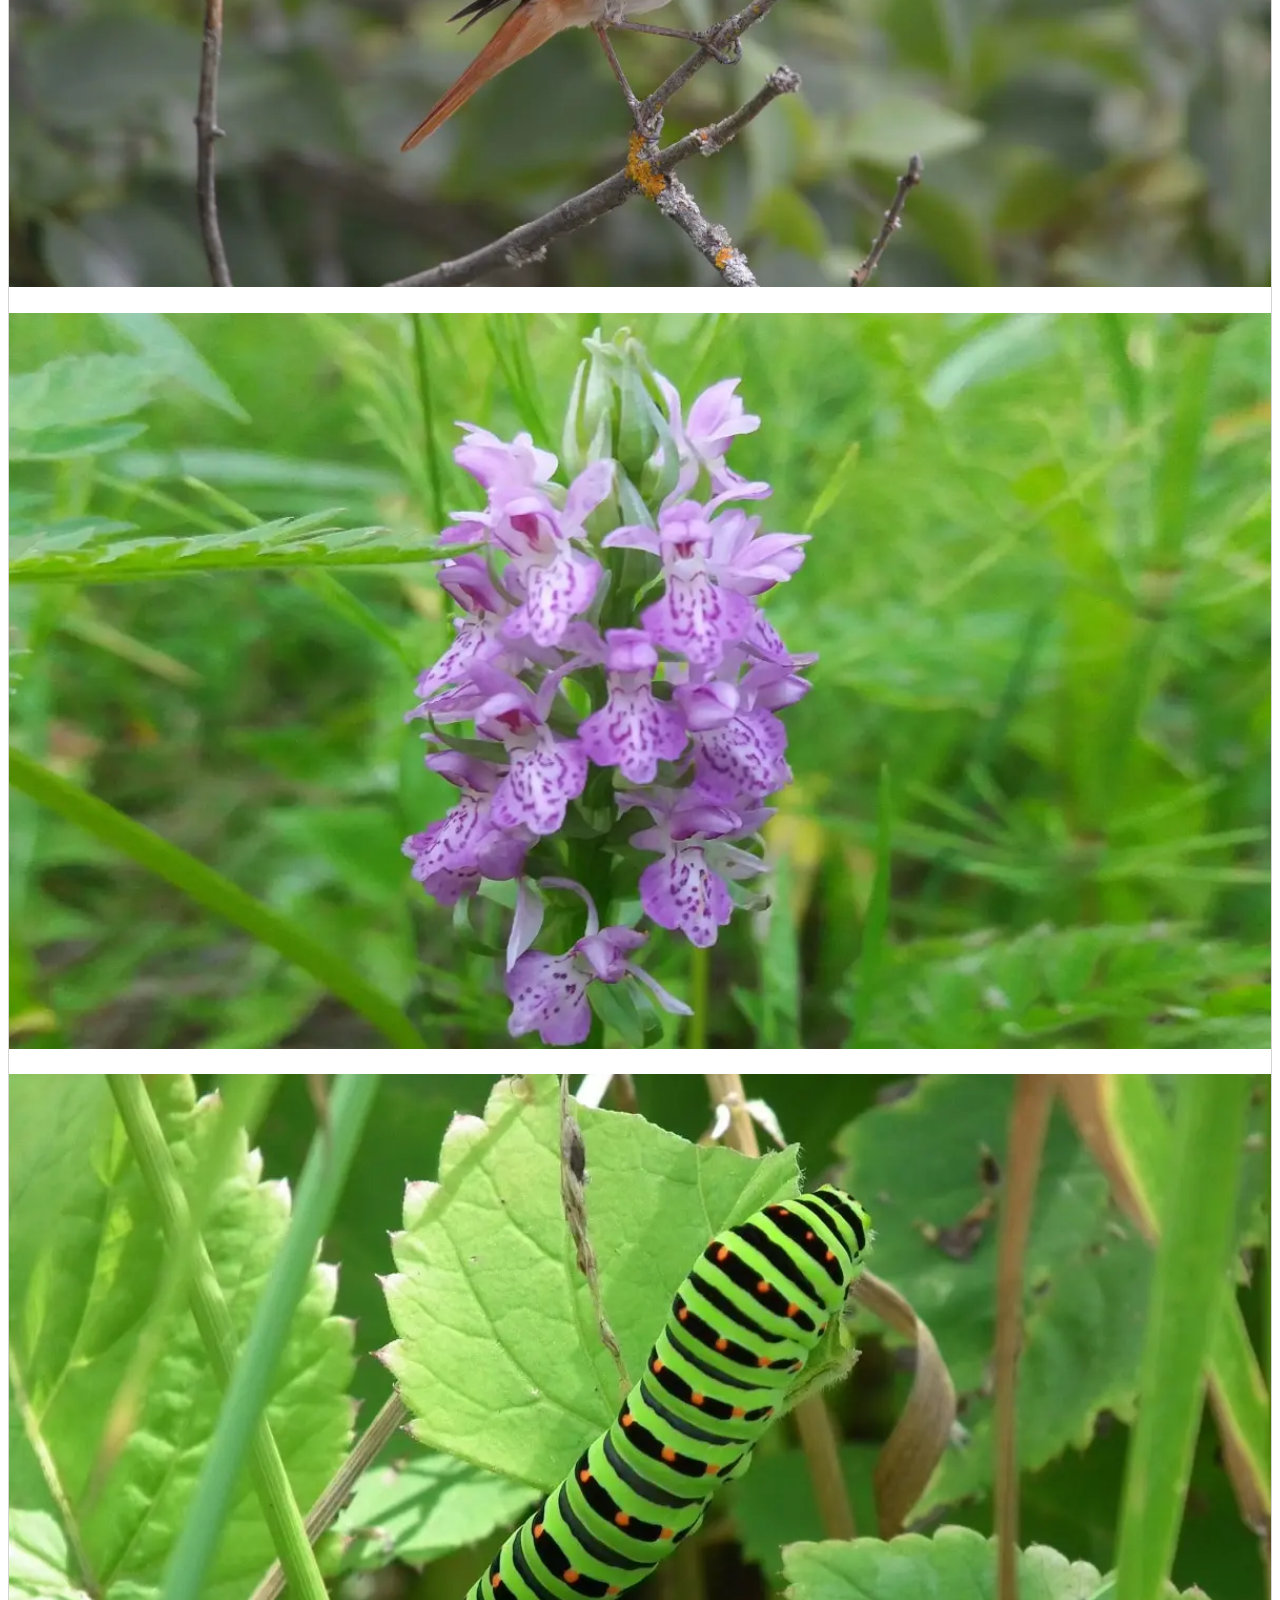
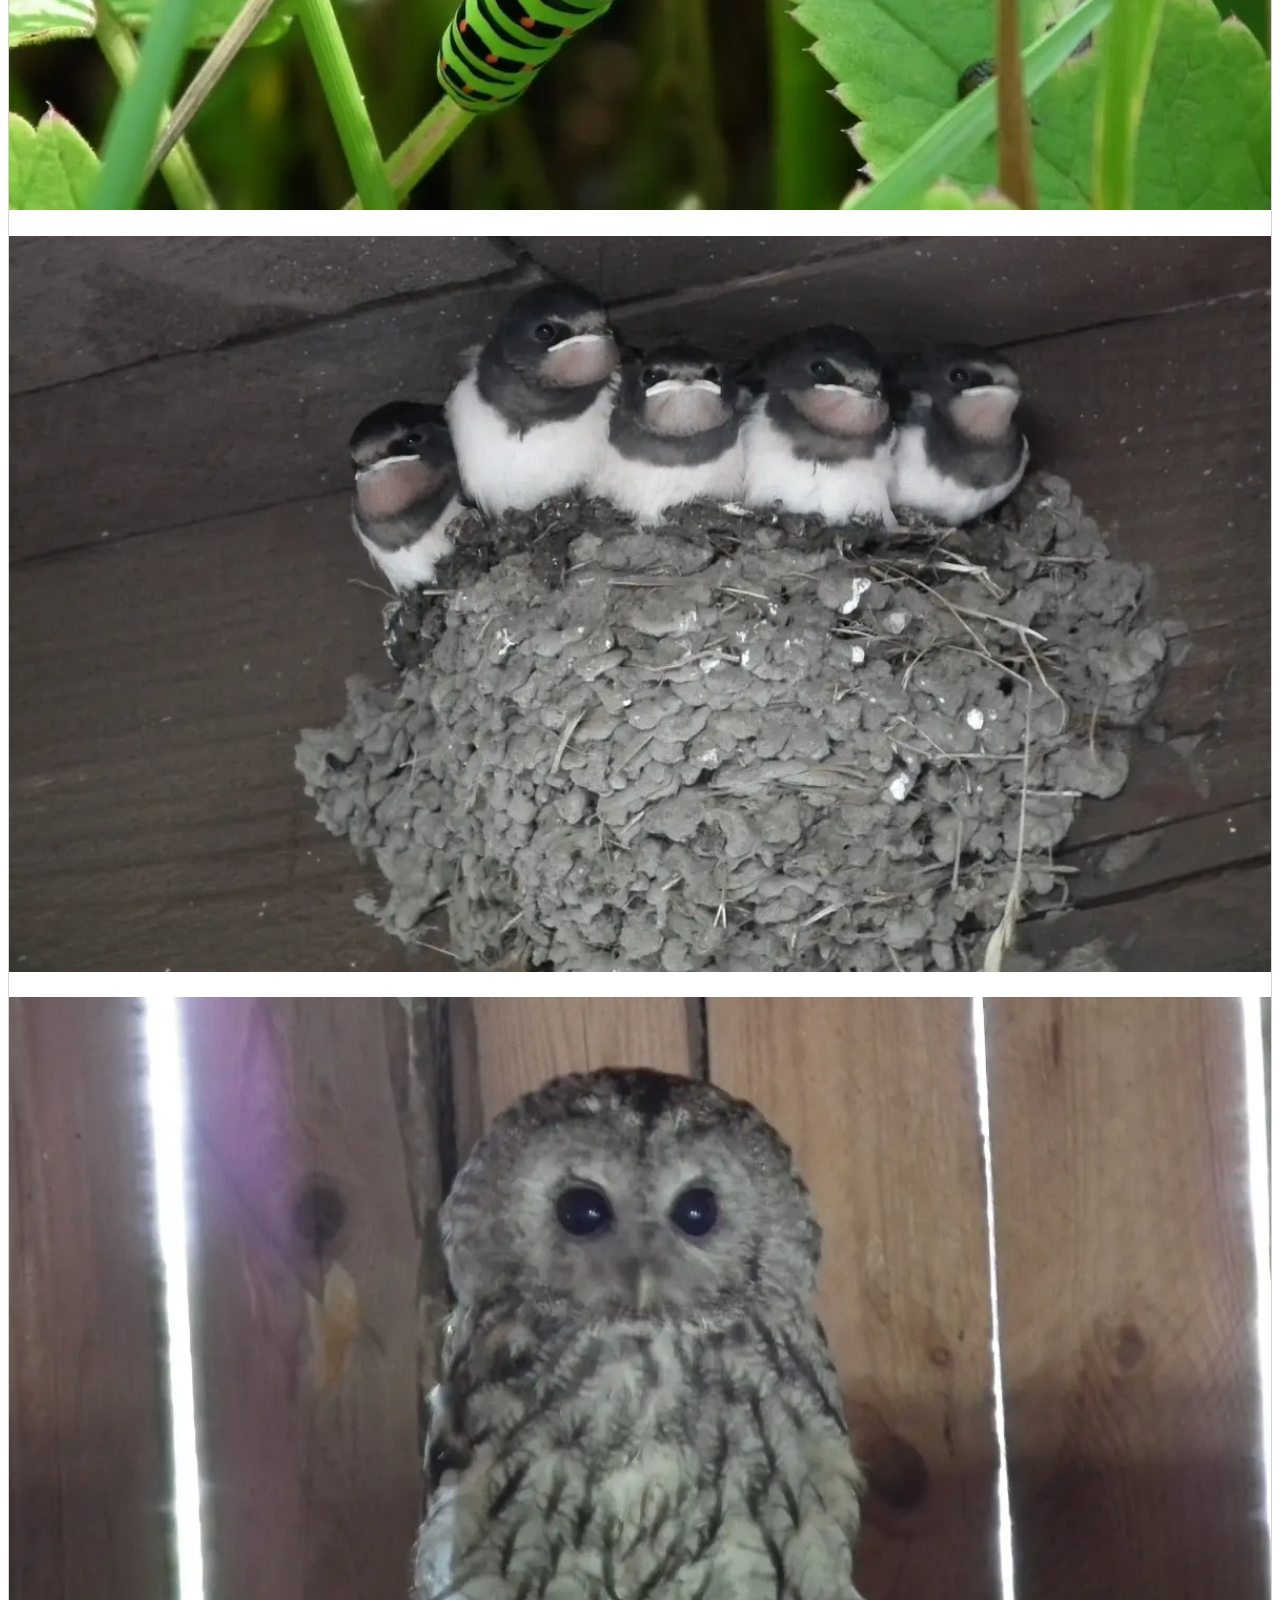
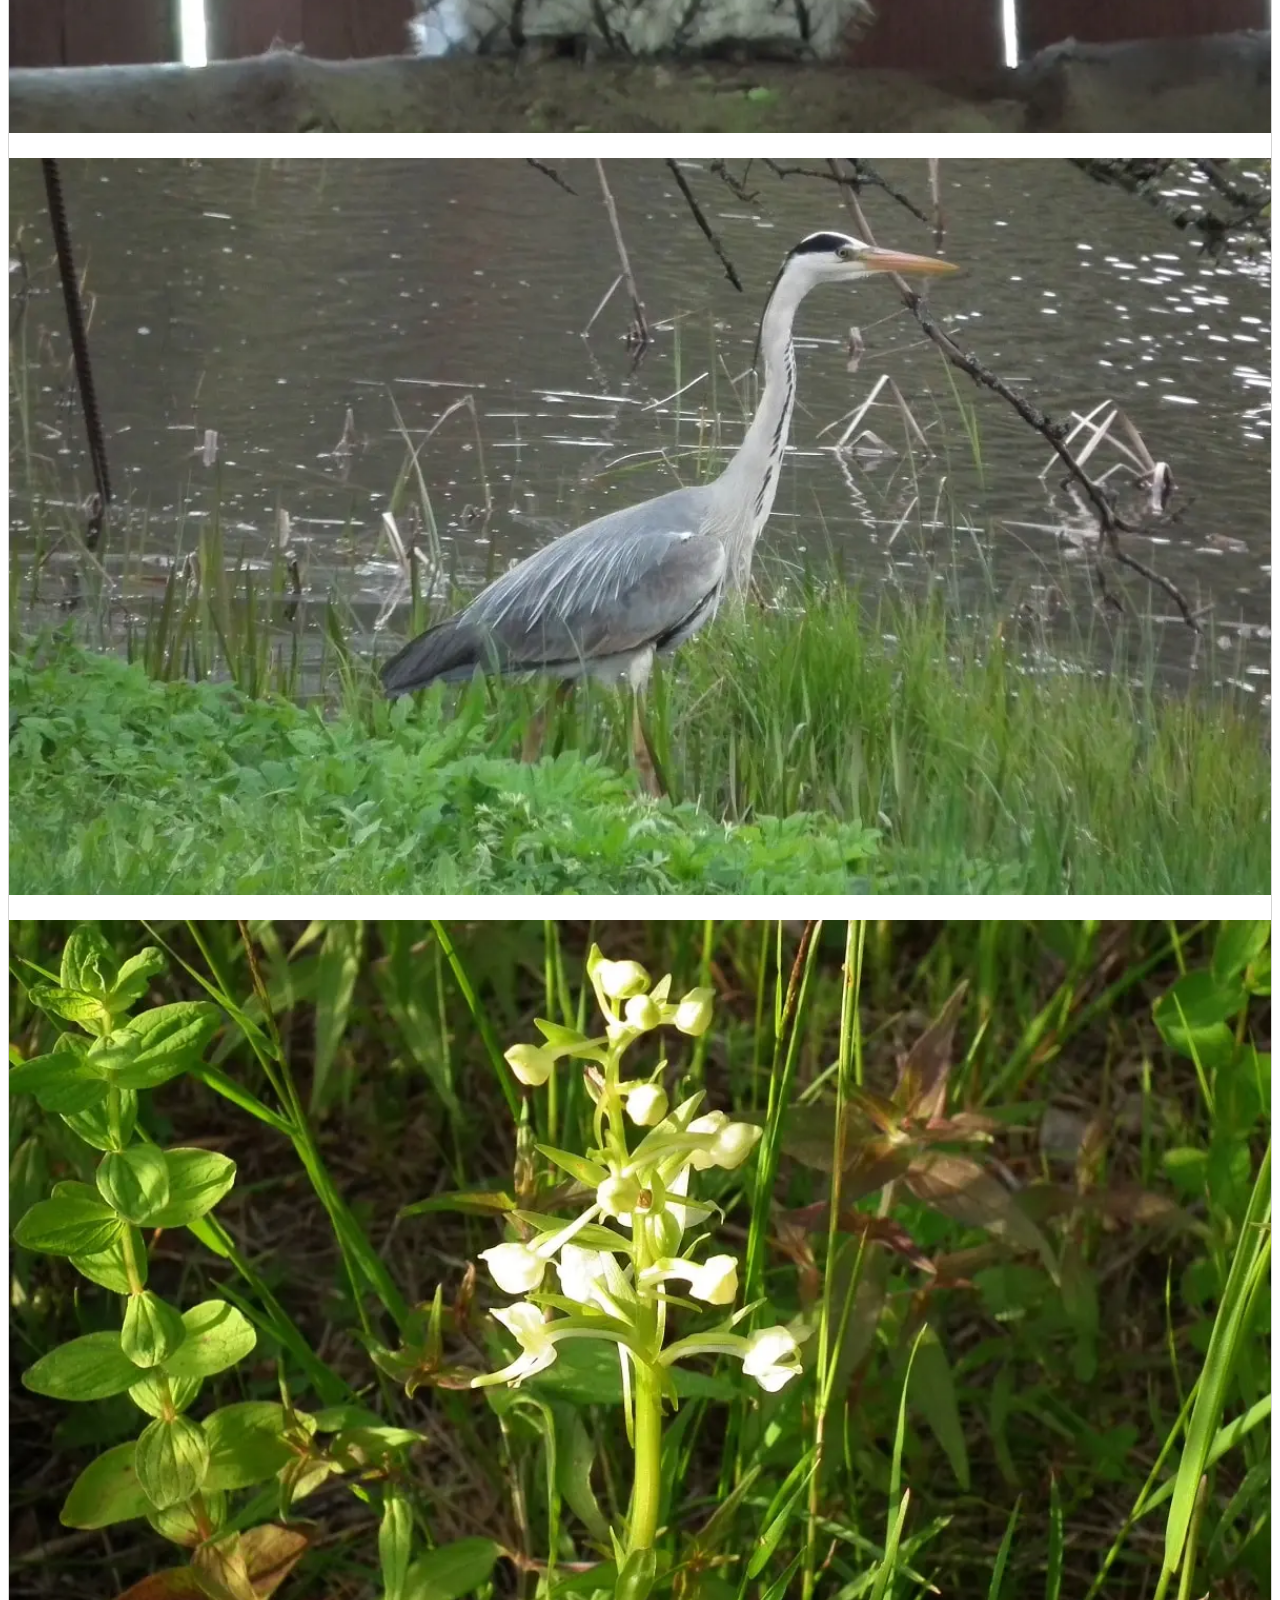
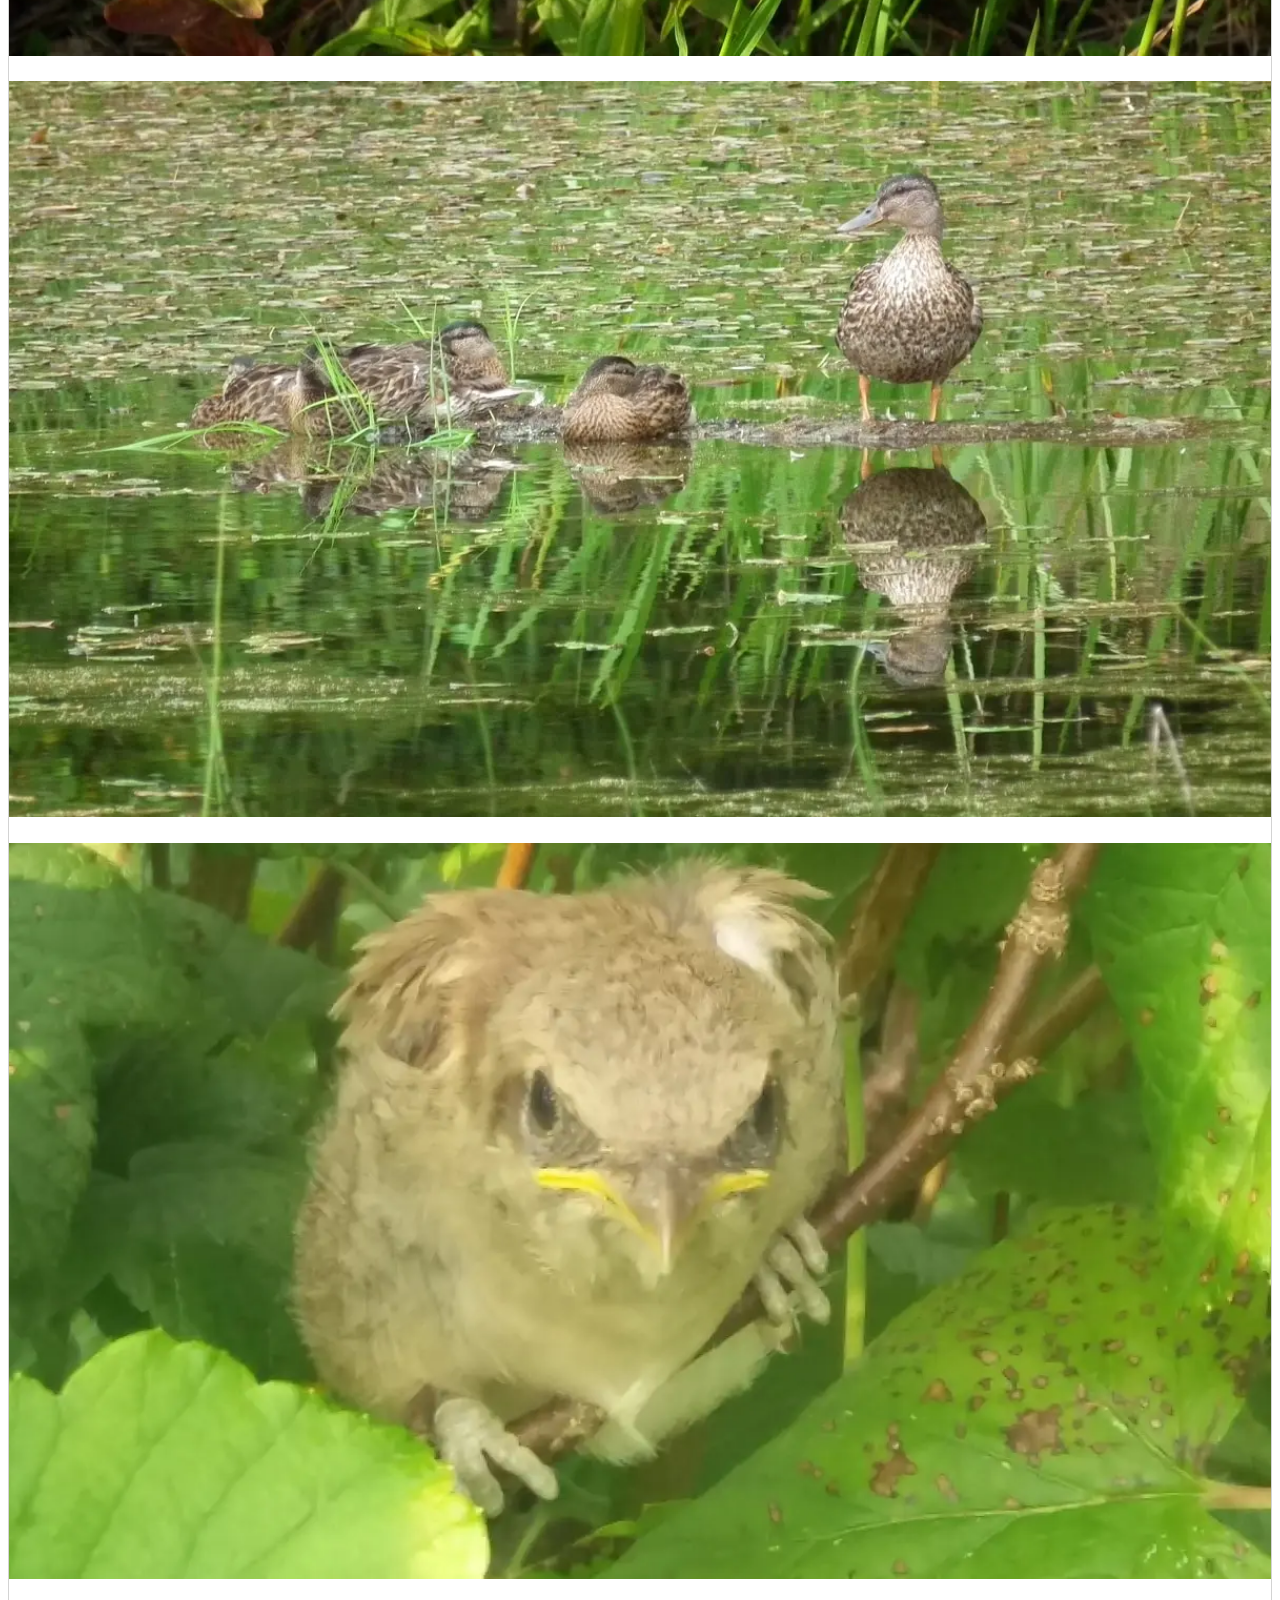
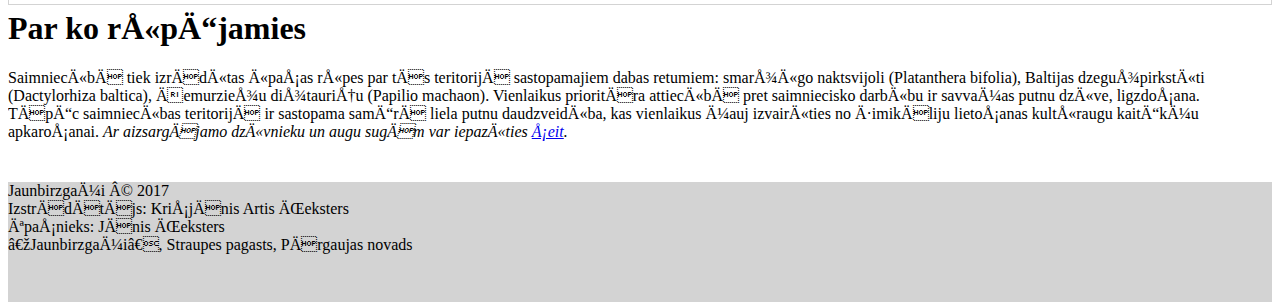
==== commit c5248838: "Jauna satura pievienošana" ====
--- a/DabasAizsardziba.html
+++ b/DabasAizsardziba.html
@@ -52,59 +52,80 @@
                     <li data-target="#carousel-example-generic" data-slide-to="6"></li>
                     <li data-target="#carousel-example-generic" data-slide-to="7"></li>
                     <li data-target="#carousel-example-generic" data-slide-to="8"></li>
+                    <li data-target="#carousel-example-generic" data-slide-to="9"></li>
+                    <li data-target="#carousel-example-generic" data-slide-to="10"></li>
+                    <li data-target="#carousel-example-generic" data-slide-to="11"></li>
                   </ol>
                   <!-- Wrapper for slides -->
                   <div class="carousel-inner">
                     <div class="item active">
-                      <img src="assets\img\Slider\Papilio_machaon.jpg" alt="Papilio machaon">
-                      <div class="carousel-caption">
-                        <h4></h4>
-                      </div>
-                    </div>
-                    <div class="item">
-                      <img src="assets\img\Slider\Baltijas_dzeguzpirkstite.jpg" alt="Baltijas dzegužpirkstīte savvaļā">
-                      <div class="carousel-caption">
-                        <h4></h4>
-                      </div>
-                    </div>
-                    <div class="item">
-                      <img src="assets\img\Slider\Black_swallowtail_kapurs.jpg" alt="Black Swallowtail kāpurs">
-                      <div class="carousel-caption">
-                        <h4></h4>
-                      </div>
-                    </div>
-                    <div class="item">
-                      <img src="assets\img\Slider\Bezdeligas_mazuli_ligzda_nojume.jpg" alt="Bezdelīgas mazuļi ligzdā gaida vecākus, nojumē">
-                      <div class="carousel-caption">
-                        <h4></h4>
-                      </div>
-                    </div>
-                    <div class="item">
-                      <img src="assets\img\Slider\Biksainais_apogs_skuni.jpg" alt="Bikšainais apogs paslēpies šķūnī">
-                      <div class="carousel-caption">
-                        <h4></h4>
-                      </div>
-                    </div>
-                    <div class="item">
-                      <img src="assets\img\Slider\Zivjugarnis_piemajas_diki.jpg" alt="Zivjugārnis, kas piemājas dīķī ķer zivis">
-                      <div class="carousel-caption">
-                        <h4></h4>
-                      </div>
-                    </div>
-                    <div class="item">
-                      <img src="assets\img\Slider\Smarziga_naktsvijole_savvala.jpg" alt="Smaržīgā naktsvijole savvaļā">
-                      <div class="carousel-caption">
-                        <h4></h4>
-                      </div>
-                    </div>
-                    <div class="item">
-                      <img src="assets\img\Slider\Pilu_gimene_piemajas_diki.JPG" alt="Pīļu ģimene piemājas dīķī">
-                      <div class="carousel-caption">
-                        <h4></h4>
-                      </div>
-                    </div>
-                    <div class="item">
-                      <img src="assets\img\Slider\Brunas_cakstes_mazulis_upenu_kruma.jpg" alt="Brūnās čakstes mazulis paslēpies upeņu krūmā">
+                      <img src="assets\img\Slider\taurenis_uz_zieda.webp" alt="Taurenis uz zieda">
+                      <div class="carousel-caption">
+                        <h4></h4>
+                      </div>
+                    </div>
+                    <div class="item">
+                      <img src="assets\img\Slider\starkis.webp" alt="Stārķis">
+                      <div class="carousel-caption">
+                        <h4></h4>
+                      </div>
+                    </div>
+                    <div class="item">
+                      <img src="assets\img\Slider\sene.webp" alt="Sēne">
+                      <div class="carousel-caption">
+                        <h4></h4>
+                      </div>
+                    </div>
+                    <div class="item">
+                      <img src="assets\img\Slider\putns_zara.webp" alt="Putns zarā">
+                      <div class="carousel-caption">
+                        <h4></h4>
+                      </div>
+                    </div>
+                    <div class="item">
+                      <img src="assets\img\Slider\Baltijas_dzeguzpirkstite.webp" alt="Baltijas dzegužpirkstīte savvaļā">
+                      <div class="carousel-caption">
+                        <h4></h4>
+                      </div>
+                    </div>
+                    <div class="item">
+                      <img src="assets\img\Slider\Black_swallowtail_kapurs.webp" alt="Black Swallowtail kāpurs">
+                      <div class="carousel-caption">
+                        <h4></h4>
+                      </div>
+                    </div>
+                    <div class="item">
+                      <img src="assets\img\Slider\Bezdeligas_mazuli_ligzda_nojume.webp" alt="Bezdelīgas mazuļi ligzdā gaida vecākus, nojumē">
+                      <div class="carousel-caption">
+                        <h4></h4>
+                      </div>
+                    </div>
+                    <div class="item">
+                      <img src="assets\img\Slider\Biksainais_apogs_skuni.webp" alt="Bikšainais apogs paslēpies šķūnī">
+                      <div class="carousel-caption">
+                        <h4></h4>
+                      </div>
+                    </div>
+                    <div class="item">
+                      <img src="assets\img\Slider\Zivjugarnis_piemajas_diki.webp" alt="Zivjugārnis, kas piemājas dīķī ķer zivis">
+                      <div class="carousel-caption">
+                        <h4></h4>
+                      </div>
+                    </div>
+                    <div class="item">
+                      <img src="assets\img\Slider\Smarziga_naktsvijole_savvala.webp" alt="Smaržīgā naktsvijole savvaļā">
+                      <div class="carousel-caption">
+                        <h4></h4>
+                      </div>
+                    </div>
+                    <div class="item">
+                      <img src="assets\img\Slider\Pilu_gimene_piemajas_diki.webp" alt="Pīļu ģimene piemājas dīķī">
+                      <div class="carousel-caption">
+                        <h4></h4>
+                      </div>
+                    </div>
+                    <div class="item">
+                      <img src="assets\img\Slider\Brunas_cakstes_mazulis_upenu_kruma.webp" alt="Brūnās čakstes mazulis paslēpies upeņu krūmā">
                       <div class="carousel-caption">
                         <h4></h4>
                       </div>
--- a/assets/css/custom.min.css
+++ b/assets/css/custom.min.css
@@ -1 +1 @@
-.fixed-canvas{position:absolute;z-index:-1}.container.theme-showcase{margin-top:50px;padding-top:20px;top:50px;background-color:#fff}a.left.carousel-control{cursor:url(../img/arrow-left.png),default;width:50%;background-image:none}a.right.carousel-control{cursor:url(../img/arrow-right.png),default;width:50%;background-image:none}.material-icons{position:relative;top:5px}#Tab_transition{margin:50px}.navbar-brand{padding-top:0;width:400px}.navbar-brand img{width:100%}.navbar.navbar-default.navbar-fixed-top{height:95px}.container.theme-showcase{margin-top:95px}.nav.navbar-nav.navbar-right{margin-top:44px;background-color:#f8f8f8}.item img{width:100%}.hide-bullets{list-style:none;margin-left:-40px;margin-top:20px}.thumbnail{padding:0}.carousel-inner>.item>img,.carousel-inner>.item>a>img{width:100%}#carousel-bounding-box{padding-right:0;padding-left:0;padding-top:15px}#Tab_transition{margin:10px 50px 50px}#Kontkti_saimn{float:right}.page-header{margin-top:-20px}iframe{width:100%;height:500px}.KoAudzejamHead{margin-top:50px}.navbar-default .navbar-collapse,.navbar-default .navbar-form{border-color:transparent}.bg-lightgray{background-color:LightGray}@media (min-width: 992px) and (max-width: 1200px){.navbar-brand{padding-top:0;width:300px}.navbar.navbar-default.navbar-fixed-top{height:75px}.container.theme-showcase{margin-top:75px}.nav.navbar-nav.navbar-right{margin-top:24px}}.hiddenArrows{display:none}@media (max-width: 991.5px){.carousel-control2.left{background-image:-webkit-linear-gradient(left,rgba(0,0,0,.5) 0,rgba(0,0,0,.0001) 100%);background-image:-o-linear-gradient(left,rgba(0,0,0,.7) 0,rgba(0,0,0,.0001) 100%);background-image:-webkit-gradient(linear,left top,right top,from(rgba(0,0,0,.5)),to(rgba(0,0,0,.0001)));background-image:linear-gradient(to right,rgba(0,0,0,.7) 0,rgba(0,0,0,.0001) 100%);filter:progid:DXImageTransform.Microsoft.gradient(startColorstr='#80000000',endColorstr='#00000000',GradientType=1);background-repeat:repeat-x}.carousel-control2.right{right:0;left:auto;background-image:-webkit-linear-gradient(left,rgba(0,0,0,.0001) 0,rgba(0,0,0,.5) 100%);background-image:-o-linear-gradient(left,rgba(0,0,0,.0001) 0,rgba(0,0,0,.5) 100%);background-image:-webkit-gradient(linear,left top,right top,from(rgba(0,0,0,.0001)),to(rgba(0,0,0,.5)));background-image:linear-gradient(to right,rgba(0,0,0,.0001) 0,rgba(0,0,0,.5) 100%);filter:progid:DXImageTransform.Microsoft.gradient(startColorstr='#00000000',endColorstr='#80000000',GradientType=1);background-repeat:repeat-x}.carousel-control2{position:absolute;top:0;bottom:0;width:20%}.carousel-control .glyphicon-chevron-right{right:25%;margin-right:-10px}.carousel-control .glyphicon-chevron-left{left:25%;margin-left:-10px}.shownArrows{display:none!important}.hiddenArrows{display:block}.navbar-header{float:none}.navbar-left,.navbar-right{float:none!important}.navbar-toggle{display:block}.navbar-collapse{border-top:1px solid transparent;box-shadow:inset 0 1px 0 rgba(255,255,255,0.1)}.navbar-fixed-top{top:0;border-width:0 0 1px}.navbar-collapse.collapse{display:none!important}.navbar-nav{float:none!important;margin-top:7.5px}.navbar-nav>li{float:none}.navbar-nav>li>a{padding-top:10px;padding-bottom:10px}.collapse.in{display:block!important}}.table.table-striped{border-bottom:1px solid #d3d3d3}.carousel.slide{border:1px solid lightgray;margin-bottom:25px}.tab-content{border:1px solid lightgray;border-top:none}.tab-pane.fade p:first-child{padding-top:10px}.tab-pane.fade p{padding:0 10px}.copyrights{margin-top:25px}h2{font-size:14px;margin:0 auto;height:20px}.carousel-caption{text-shadow:-1px 0 black,0 1px black,1px 0 black,0 -1px #000}h3{text-align:center;text-decoration:underline;color:#d86666}html,body{height:100%}#main{overflow:auto;padding-bottom:120px}#wrap{min-height:100%}footer{position:relative;margin-top:-120px;height:120px;clear:both}body:before{content:"";height:100%;float:left;width:0;margin-top:-32767px}+.fixed-canvas{position:absolute;z-index:-1}.container.theme-showcase{margin-top:50px;padding-top:20px;top:50px;background-color:#fff}a.left.carousel-control{cursor:url(../img/arrow-left.png),default;width:50%;background-image:none}a.right.carousel-control{cursor:url(../img/arrow-right.png),default;width:50%;background-image:none}.material-icons{position:relative;top:5px}#Tab_transition{margin:50px}.navbar-brand{padding-top:0;width:400px}.navbar-brand img{width:100%}.navbar.navbar-default.navbar-fixed-top{height:95px}.container.theme-showcase{margin-top:95px}.nav.navbar-nav.navbar-right{margin-top:44px;background-color:#f8f8f8;}.item img{width:100%}.hide-bullets{list-style:none;margin-left:-40px;margin-top:20px}.thumbnail{padding:0}.carousel-inner>.item>img,.carousel-inner>.item>a>img{width:100%}#carousel-bounding-box{padding-right:0;padding-left:0;padding-top:15px}#Tab_transition{margin:10px 50px 50px}#Kontkti_saimn{float:right}.page-header{margin-top:-20px}iframe{width:100%;height:500px}.KoAudzejamHead{margin-top:50px}.navbar-default .navbar-collapse,.navbar-default .navbar-form{border-color:transparent}.bg-lightgray{background-color:LightGray}@media (min-width: 992px) and (max-width: 1200px){.navbar-brand{padding-top:0;width:300px}.navbar.navbar-default.navbar-fixed-top{height:75px}.container.theme-showcase{margin-top:75px}.nav.navbar-nav.navbar-right{margin-top:24px}}.hiddenArrows{display:none}@media (max-width: 991.5px){.carousel-control2.left{background-image:-webkit-linear-gradient(left,rgba(0,0,0,.5) 0,rgba(0,0,0,.0001) 100%);background-image:-o-linear-gradient(left,rgba(0,0,0,.7) 0,rgba(0,0,0,.0001) 100%);background-image:-webkit-gradient(linear,left top,right top,from(rgba(0,0,0,.5)),to(rgba(0,0,0,.0001)));background-image:linear-gradient(to right,rgba(0,0,0,.7) 0,rgba(0,0,0,.0001) 100%);filter:progid:DXImageTransform.Microsoft.gradient(startColorstr='#80000000',endColorstr='#00000000',GradientType=1);background-repeat:repeat-x}.carousel-control2.right{right:0;left:auto;background-image:-webkit-linear-gradient(left,rgba(0,0,0,.0001) 0,rgba(0,0,0,.5) 100%);background-image:-o-linear-gradient(left,rgba(0,0,0,.0001) 0,rgba(0,0,0,.5) 100%);background-image:-webkit-gradient(linear,left top,right top,from(rgba(0,0,0,.0001)),to(rgba(0,0,0,.5)));background-image:linear-gradient(to right,rgba(0,0,0,.0001) 0,rgba(0,0,0,.5) 100%);filter:progid:DXImageTransform.Microsoft.gradient(startColorstr='#00000000',endColorstr='#80000000',GradientType=1);background-repeat:repeat-x}.carousel-control2{position:absolute;top:0;bottom:0;width:20%}.carousel-control .glyphicon-chevron-right{right:25%;margin-right:-10px}.carousel-control .glyphicon-chevron-left{left:25%;margin-left:-10px}.shownArrows{display:none!important}.hiddenArrows{display:block}.navbar-header{float:none}.navbar-left,.navbar-right{float:none!important}.navbar-toggle{display:block}.navbar-collapse{border-top:1px solid transparent;box-shadow:inset 0 1px 0 rgba(255,255,255,0.1)}.navbar-fixed-top{top:0;border-width:0 0 1px}.navbar-collapse.collapse{display:none!important}.navbar-nav{float:none!important;margin-top:7.5px}.navbar-nav>li{float:none}.navbar-nav>li>a{padding-top:10px;padding-bottom:10px}.collapse.in{display:block!important}}.table.table-striped{border-bottom:1px solid #d3d3d3}.carousel.slide{border:1px solid lightgray;margin-bottom:25px}.tab-content{border:1px solid lightgray;border-top:none}.tab-pane.fade p:first-child{padding-top:10px}.tab-pane.fade p{padding:0 10px}.copyrights{margin-top:25px}h2{font-size:14px;margin:0 auto;height:20px}.carousel-caption{text-shadow:-1px 0 black,0 1px black,1px 0 black,0 -1px #000}h3{text-align:center;text-decoration:underline;color:#d86666}html,body{height:100%}#main{overflow:auto;padding-bottom:120px}#wrap{min-height:100%}footer{position:relative;margin-top:-120px;height:120px;clear:both}body:before{content:"";height:100%;float:left;width:0;margin-top:-32767px}.nav.navbar-nav.navbar-right{border:solid 1px lightgray;border-top:none;}